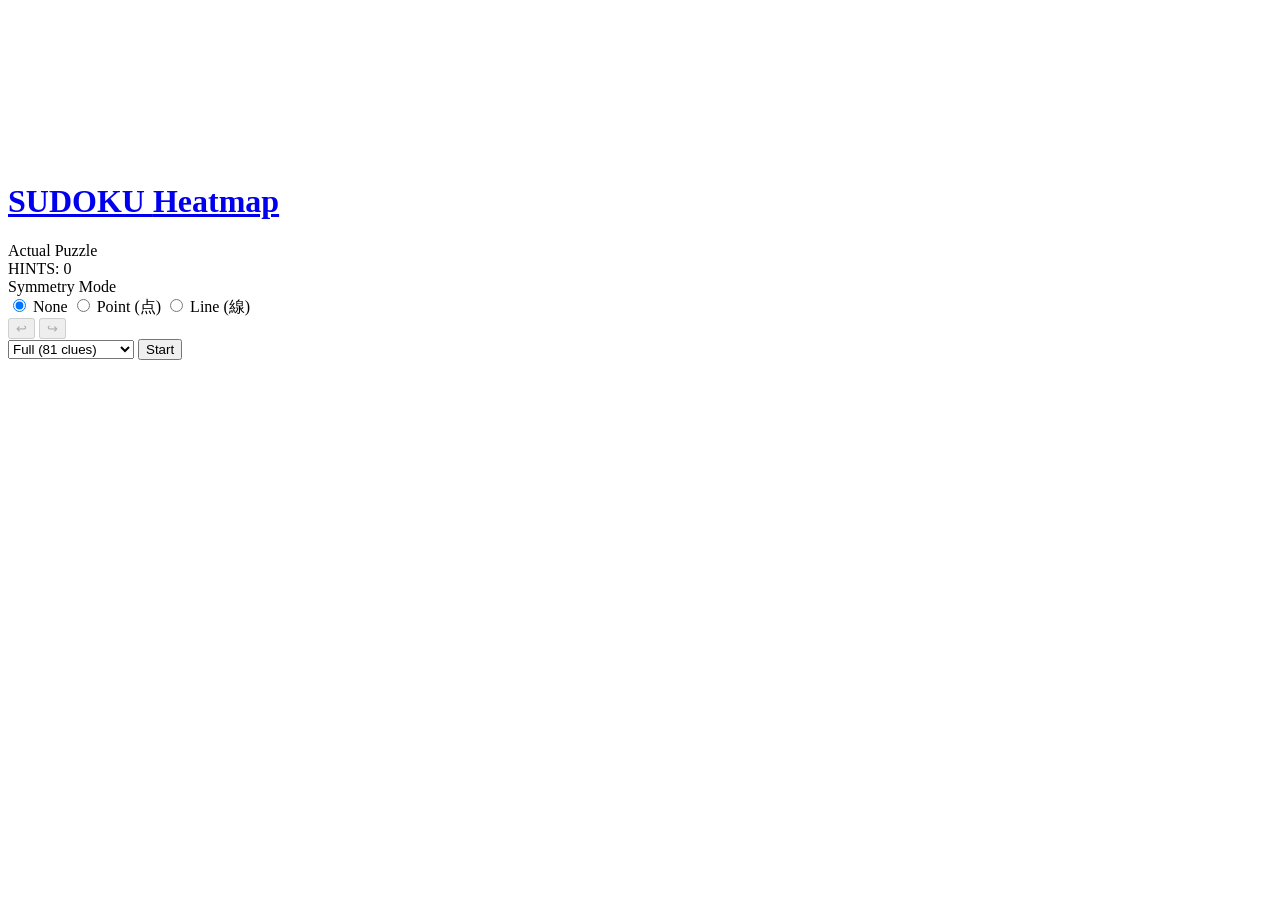
==== heatmap.html @ a6bd581b "Add files via upload" ====
<!DOCTYPE html>
<html lang="ja" data-theme="dark">

<head>
    <meta charset="UTF-8">
    <meta name="viewport" content="width=device-width, initial-scale=1.0">
    <title>Antigravity Sudoku - Heatmap Dashboard</title>
    <link rel="stylesheet" href="css/base.css">
    <link rel="stylesheet" href="css/board.css">
    <link rel="stylesheet" href="css/ui.css">
    <link rel="stylesheet" href="css/heatmap.css">
</head>

<body>
    <div class="heatmap-app-layout">
        <div class="left-panel">
            <div id="dashboard-board" class="board dashboard-grid"></div>
            <svg id="connection-layer" class="connection-layer"></svg>
        </div>

        <div class="right-panel">
            <div class="sidebar-top">
                <div class="header-section">
                    <h1><a href="play.html" class="title-link">SUDOKU <span class="subtitle">Heatmap</span></a></h1>
                </div>
                <div class="mini-board-wrapper">
                    <div class="preview-label">Actual Puzzle</div>
                    <div id="mini-board" class="suzoku-mini-board"></div>
                    <div class="mini-board-footer">
                        <div class="board-stats">
                            <span class="hints-count">HINTS: <span id="hints-val">0</span></span>
                            <div id="global-techniques" class="global-tech-list"></div>
                        </div>
                    </div>
                </div>

                <div class="symmetry-control">
                    <div class="control-label">Symmetry Mode</div>
                    <div class="radio-group">
                        <label><input type="radio" name="symmetry" value="none" checked> None</label>
                        <label><input type="radio" name="symmetry" value="point"> Point (点)</label>
                        <label><input type="radio" name="symmetry" value="line"> Line (線)</label>
                    </div>
                </div>

            </div>


            <div class="sidebar-bottom">
                <div class="control-panel">
                    <div id="status-message" class="status-msg"></div>
                    <div class="button-group">
                        <div class="undo-redo-buttons">
                            <button id="btn-undo" class="undo-redo-btn" title="Undo" disabled>↩</button>
                            <button id="btn-redo" class="undo-redo-btn" title="Redo" disabled>↪</button>
                        </div>
                        <select id="start-mode" class="heatmap-select">
                            <option value="full">Full (81 clues)</option>
                            <option value="checkered">Checkered (市松)</option>
                        </select>
                        <button id="btn-start" class="action-btn btn-rocket-color">Start</button>

                    </div>
                </div>
            </div>
        </div>
    </div>



    <!-- Scripts -->
    <script src="js/solver.js"></script>
    <script src="js/solver-techniques.js"></script>
    <script src="js/heatmap.js"></script>
</body>

</html>
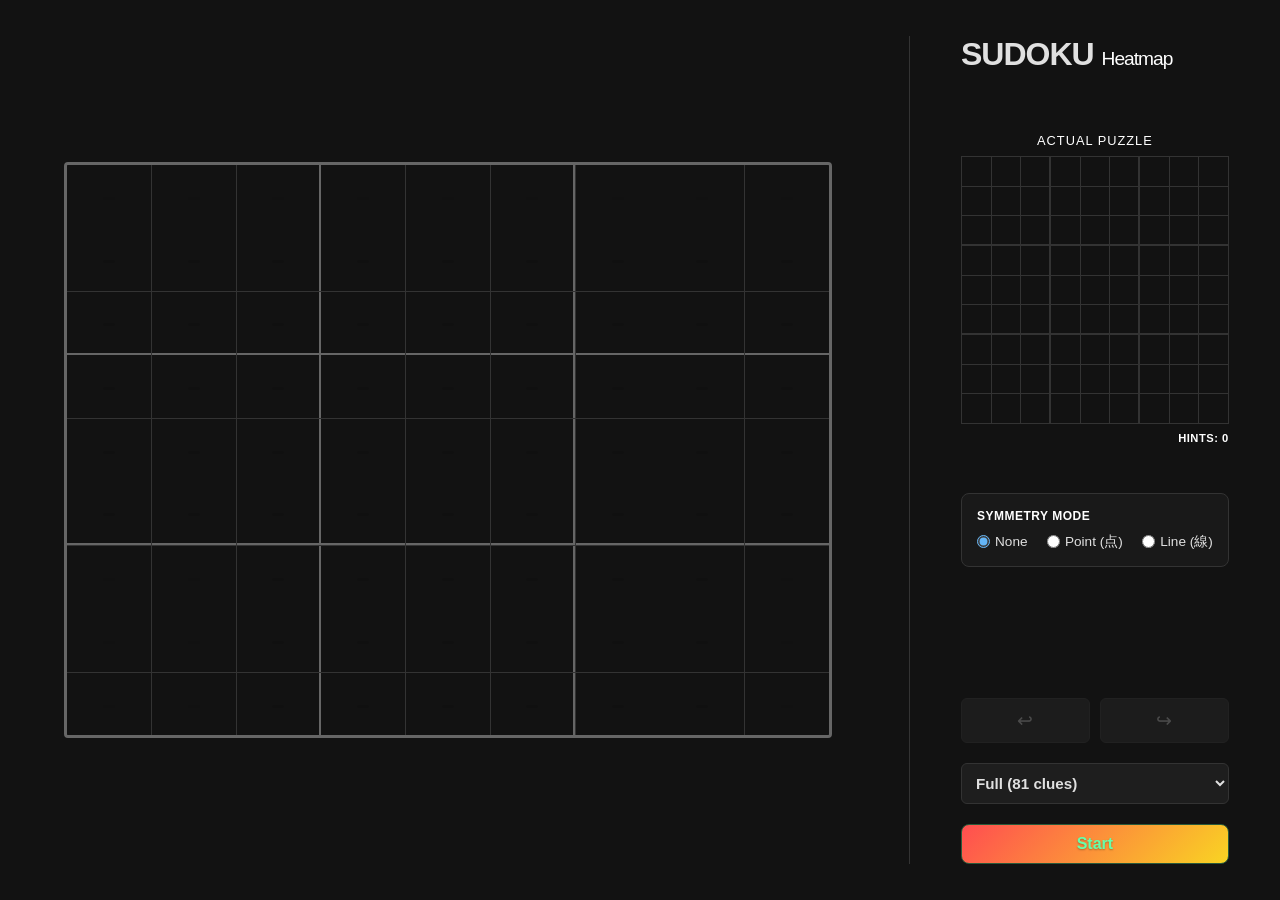
==== commit d333a376: "CSS構造の見直し。" ====
--- a/heatmap.html
+++ b/heatmap.html
@@ -5,6 +5,7 @@
     <meta charset="UTF-8">
     <meta name="viewport" content="width=device-width, initial-scale=1.0">
     <title>Antigravity Sudoku - Heatmap Dashboard</title>
+    <link rel="stylesheet" href="css/tokens.css">
     <link rel="stylesheet" href="css/base.css">
     <link rel="stylesheet" href="css/board.css">
     <link rel="stylesheet" href="css/ui.css">
--- a/css/base.css
+++ b/css/base.css
@@ -0,0 +1,194 @@
+/* ===== Design System (dark theme = default) ===== */
+:root {
+    --bg-color: #121212;
+    --panel-bg: #1e1e1e;
+    --cell-bg: #252525;
+    --cell-selected: #2a3a5c;
+    --cell-highlight: #1e2a3a;
+    --cell-same-num: #1e3552;
+    --cell-error: rgba(255, 60, 60, 0.3);
+    --text-color: #e0e0e0;
+    --text-given: #8a9ab8;
+    --text-user: #64b5f6;
+    --text-error: #ff6b6b;
+    --text-muted: #ffffff;
+    --accent-color: #64b5f6;
+    --border-color: #333;
+    --border-box: #666;
+    --font-family: 'Inter', -apple-system, BlinkMacSystemFont, "Segoe UI", Roboto, sans-serif;
+
+    /* Button & UI component tokens */
+    --btn-bg: #333;
+    --btn-color: #ccc;
+    --btn-border: #444;
+    --btn-hover-bg: #444;
+    --btn-hover-color: #fff;
+    --info-panel-bg: #252525;
+    --reset-color: #888;
+    --reset-border: #555;
+    --rocket-bg: #1a3320;
+    --rocket-color: #66ffaa;
+    --rocket-border: #2a5a3a;
+    --rocket-hover-bg: #2a5a3a;
+    --toggle-bg: #444;
+    --toggle-knob: #ccc;
+    --toggle-checked-bg: #1e3d5e;
+    --mode-label-color: #666;
+    --message-color: #66ffaa;
+    --guide-color: #555;
+    --shadow-color: rgba(0, 0, 0, 0.5);
+    --settings-select-bg: #1e1e1e;
+    --settings-select-color: #aaa;
+    --settings-select-border: #333;
+}
+
+/* ===== Light Theme ===== */
+[data-theme="light"] {
+    --bg-color: #f0f2f5;
+    --panel-bg: #ffffff;
+    --cell-bg: #fafafa;
+    --cell-selected: #d0e4f7;
+    --cell-highlight: #e8f0f8;
+    --cell-same-num: #c8ddf0;
+    --cell-error: rgba(211, 47, 47, 0.15);
+    --text-color: #1a1a1a;
+    --text-given: #3a4a6a;
+    --text-user: #1565c0;
+    --text-error: #d32f2f;
+    --accent-color: #1976d2;
+    --border-color: #d0d0d0;
+    --border-box: #999;
+
+    --btn-bg: #e8e8e8;
+    --btn-color: #333;
+    --btn-border: #ccc;
+    --btn-hover-bg: #d0d0d0;
+    --btn-hover-color: #111;
+    --info-panel-bg: #f5f5f5;
+    --reset-color: #666;
+    --reset-border: #bbb;
+    --rocket-bg: #f1f8e9;
+    --rocket-color: #1b5e20;
+    --rocket-border: #c5e1a5;
+    --rocket-hover-bg: #dcedc8;
+    --toggle-bg: #ccc;
+    --toggle-knob: #fff;
+    --toggle-checked-bg: #90caf9;
+    --mode-label-color: #999;
+    --message-color: #2e7d32;
+    --guide-color: #999;
+    --shadow-color: rgba(0, 0, 0, 0.1);
+    --settings-select-bg: #fff;
+    --settings-select-color: #555;
+    --settings-select-border: #ccc;
+}
+
+body {
+    background-color: var(--bg-color);
+    color: var(--text-color);
+    font-family: var(--font-family);
+    margin: 0;
+    display: flex;
+    flex-direction: column;
+    align-items: center;
+    justify-content: center;
+    min-height: 100vh;
+    overflow: auto;
+}
+
+/* Lock background scroll when any dialog is open */
+body:has(dialog[open]) {
+    overflow: hidden;
+}
+
+/* Reset and global rules */
+* {
+    box-sizing: border-box;
+    margin: 0;
+    padding: 0;
+}
+
+/* Remove default browser focus outlines for a cleaner look */
+*:focus {
+    outline: none;
+}
+
+/* ===== Base Layout (720px and above / desktop) ===== */
+.container {
+    display: flex;
+    flex-direction: row;
+    gap: 30px;
+    background-color: var(--panel-bg);
+    padding: 30px;
+    border-radius: 20px;
+    box-shadow: 0 10px 30px var(--shadow-color);
+    border: 1px solid var(--border-color);
+}
+
+.title-bar {
+    display: flex;
+    align-items: center;
+    justify-content: space-between;
+    margin-bottom: 16px;
+    gap: 16px;
+}
+
+h1 {
+    font-size: 1.5rem;
+    margin: 0;
+    letter-spacing: 4px;
+    color: var(--accent-color);
+    white-space: nowrap;
+}
+
+.title-link {
+    color: inherit;
+    text-decoration: none;
+}
+
+/* Hide spin buttons (up/down buttons) in number inputs */
+/* Chrome, Safari, Edge, Opera */
+input::-webkit-outer-spin-button,
+input::-webkit-inner-spin-button {
+    -webkit-appearance: none;
+    appearance: none;
+    margin: 0;
+}
+
+/* Firefox */
+input[type=number] {
+    -moz-appearance: textfield;
+    appearance: textfield;
+}
+
+/* ===== Mobile Media Query ===== */
+@media screen and (max-width: 720px) {
+    :root {
+        --board-width: calc(100vw - 32px);
+    }
+
+    body {
+        align-items: center;
+        padding: 16px 0;
+    }
+
+    .container {
+        flex-direction: column;
+        width: 100%;
+        padding: 0 16px;
+        gap: 16px;
+        box-shadow: none;
+        border: none;
+        background-color: transparent;
+        height: auto;
+    }
+
+    .game-area,
+    .sidebar {
+        width: 100%;
+    }
+
+    .title-bar h1 {
+        font-size: 1.875rem;
+    }
+}
--- a/css/board.css
+++ b/css/board.css
@@ -0,0 +1,193 @@
+/* Board (fixed size) */
+.board {
+    display: grid;
+    grid-template-columns: repeat(9, 48px);
+    grid-template-rows: repeat(9, 48px);
+    gap: 1px;
+    background-color: var(--border-color);
+    border: 2px solid var(--border-box);
+    border-radius: 4px;
+    /* Removed box-shadow: inset - high repaint cost on legacy mobile GPU */
+    margin: 0;
+}
+
+.cell {
+    display: flex;
+    justify-content: center;
+    align-items: center;
+    background-color: var(--cell-bg);
+    font-size: 1.3rem;
+    font-weight: bold;
+    color: var(--text-user);
+    cursor: pointer;
+    position: relative;
+    user-select: none;
+    touch-action: manipulation;
+}
+
+.cell.given {
+    color: var(--text-given);
+}
+
+.cell.selected {
+    background-color: var(--cell-selected);
+    /* outline instead of box-shadow: inset — avoids GPU repaint on every tap */
+    outline: 2px solid var(--accent-color);
+    outline-offset: -2px;
+}
+
+.cell.highlighted {
+    background-color: var(--cell-highlight);
+}
+
+.cell.same-number {
+    background-color: var(--cell-same-num);
+}
+
+.cell.error {
+    background-color: var(--cell-error);
+    color: var(--text-error);
+}
+
+.board .cell:nth-child(3n):not(:nth-child(9n)) {
+    border-right: 2px solid var(--border-box);
+}
+
+.board .cell:nth-child(n+19):nth-child(-n+27),
+.board .cell:nth-child(n+46):nth-child(-n+54) {
+    border-bottom: 2px solid var(--border-box);
+}
+
+
+/* Cell number display via CSS ::after (no textContent DOM ops on cache hit) */
+.cell::after {
+    content: attr(data-val);
+    position: absolute;
+    inset: 0;
+    display: flex;
+    align-items: center;
+    justify-content: center;
+    font-size: 1.3rem;
+    font-weight: bold;
+    color: inherit;
+    pointer-events: none;
+    z-index: 1;
+    /* Overlay above memo-grid (z-index: 0) */
+}
+
+/* Memo display: always present in DOM, hidden behind value overlay when data-val is set */
+.cell .memo-grid {
+    display: grid;
+    grid-template-columns: repeat(3, 1fr);
+    grid-template-rows: repeat(3, 1fr);
+    width: 100%;
+    height: 100%;
+    position: absolute;
+    top: 0;
+    left: 0;
+    pointer-events: none;
+    z-index: 0;
+    /* Behind ::after number overlay */
+}
+
+.cell .memo-grid span {
+    display: flex;
+    justify-content: center;
+    align-items: center;
+    font-size: 0.8rem;
+    color: var(--mode-label-color);
+    font-weight: 500;
+}
+
+/* 
+   Advanced Highlight Engine: 
+   Uses data-highlight attribute effectively to highlight both determined numbers 
+   (same-number class) and candidate memos (CSS selectors) simultaneously.
+*/
+.cell[data-highlight="1"] .memo-grid span:nth-of-type(1),
+.cell[data-highlight="2"] .memo-grid span:nth-of-type(2),
+.cell[data-highlight="3"] .memo-grid span:nth-of-type(3),
+.cell[data-highlight="4"] .memo-grid span:nth-of-type(4),
+.cell[data-highlight="5"] .memo-grid span:nth-of-type(5),
+.cell[data-highlight="6"] .memo-grid span:nth-of-type(6),
+.cell[data-highlight="7"] .memo-grid span:nth-of-type(7),
+.cell[data-highlight="8"] .memo-grid span:nth-of-type(8),
+.cell[data-highlight="9"] .memo-grid span:nth-of-type(9) {
+    font-weight: bold;
+    color: var(--accent-color);
+}
+
+/* Shared 9x9 mini-grid (used by preview and manual correction) */
+.sudoku-mini-grid {
+    display: grid;
+    grid-template-columns: repeat(9, 32px);
+    grid-template-rows: repeat(9, 32px);
+    width: 292px;
+    height: 292px;
+    background-color: var(--panel-bg);
+    border: 2px solid var(--text-color);
+    overflow: hidden;
+}
+
+/* 3x3 block bold borders (works for both direct children and nested elements) */
+.sudoku-mini-grid> :nth-child(3n) {
+    border-right: 2px solid var(--text-color);
+}
+
+.sudoku-mini-grid> :nth-child(9n) {
+    border-right: 1px solid var(--border-color);
+}
+
+.sudoku-mini-grid> :nth-child(n+19):nth-child(-n+27),
+.sudoku-mini-grid> :nth-child(n+46):nth-child(-n+54) {
+    border-bottom: 2px solid var(--text-color);
+}
+
+
+.preview-cell {
+    display: flex;
+    justify-content: center;
+    align-items: center;
+    border: 1px solid var(--border-color);
+    font-family: 'Outfit', sans-serif;
+    font-weight: normal;
+    font-size: 1.2rem;
+    color: var(--text-color);
+    box-sizing: border-box;
+    width: 32px;
+    height: 32px;
+}
+
+.preview-cell.unrecognized {
+    color: var(--text-color);
+    font-size: 1.4rem;
+    background-color: rgba(128, 128, 128, 0.1);
+}
+
+/* ===== Mobile Media Query ===== */
+@media screen and (max-width: 720px) {
+
+    /* Board: full width without horizontal overflow */
+    .board {
+        box-sizing: border-box;
+        --cell-size: calc((var(--board-width, 100vw) - 12px) / 9);
+        /* 4px borders + 8px gaps */
+        width: 100%;
+        grid-template-columns: repeat(9, var(--cell-size));
+        grid-template-rows: repeat(9, var(--cell-size));
+    }
+
+    /* Cell font size: Dynamically calculated */
+    .cell {
+        font-size: calc(var(--cell-size) * 0.55);
+    }
+
+    /* Number overlay inherits cell font-size, but set explicitly for ::after */
+    .cell::after {
+        font-size: calc(var(--cell-size) * 0.55);
+    }
+
+    .cell .memo-grid span {
+        font-size: calc(var(--cell-size) * 0.25);
+    }
+}
--- a/css/ui.css
+++ b/css/ui.css
@@ -0,0 +1,397 @@
+/* UI Components */
+.difficulty-buttons {
+    display: flex;
+    gap: 6px;
+}
+
+
+/* Shared button base */
+.diff-btn,
+.undo-redo-btn,
+.key-btn,
+.action-btn,
+.reset-btn,
+.rocket-btn,
+.modal-close-btn,
+.system-dialog-buttons button {
+    cursor: pointer;
+    font-family: var(--font-family);
+    touch-action: manipulation;
+    border: none;
+}
+
+.diff-btn,
+.undo-redo-btn,
+.key-btn,
+.action-btn {
+    background-color: var(--btn-bg);
+    color: var(--btn-color);
+    border: 1px solid var(--btn-border);
+}
+
+.diff-btn {
+    padding: 6px 14px;
+    border-radius: 6px;
+    font-size: 0.75rem;
+    white-space: nowrap;
+}
+
+.diff-btn.active {
+    background-color: var(--accent-color);
+    color: #fff;
+    border-color: var(--accent-color);
+    font-weight: bold;
+}
+
+/* Primary buttons (blue theme) */
+#modal-btn-submit,
+#btn-manual-play {
+    background-color: var(--accent-color);
+    color: #fff;
+    border: 1px solid var(--accent-color);
+    border-radius: 8px;
+    padding: 10px 24px;
+    font-size: 1rem;
+    font-weight: 500;
+    min-width: 100px;
+}
+
+/* Rocket themed buttons (green) */
+.action-btn.btn-rocket-color {
+    background-color: var(--rocket-bg);
+    color: var(--rocket-color);
+    border: 1px solid var(--rocket-border);
+}
+
+/* Secondary Actions (OCR etc) */
+.action-btn {
+    padding: 10px 18px;
+    /* Adjusted from 24px to prevent title-bar overflow */
+    border-radius: 8px;
+    font-size: 1rem;
+    font-weight: normal;
+}
+
+.ocr-controls {
+    display: flex;
+    justify-content: center;
+    gap: 16px;
+}
+
+/* Sidebar (vertical stack) */
+.sidebar {
+    display: flex;
+    flex-direction: column;
+    width: 140px;
+    gap: 10px;
+}
+
+.info-panel {
+    background-color: var(--info-panel-bg);
+    padding: 15px;
+    border-radius: 8px;
+    text-align: center;
+}
+
+.reset-btn {
+    width: 100%;
+    padding: 8px 0;
+    background-color: transparent;
+    color: var(--reset-color);
+    border: 1px solid var(--reset-border);
+    border-radius: 8px;
+    font-size: 0.75rem;
+}
+
+.reset-btn.active {
+    background-color: rgba(255, 60, 60, 0.15);
+    color: var(--text-error);
+    border-color: var(--text-error);
+}
+
+.rocket-btn {
+    width: 100%;
+    padding: 10px 0;
+    margin-top: 8px;
+    background-color: var(--rocket-bg);
+    color: var(--rocket-color);
+    border: 1px solid var(--rocket-border);
+    border-radius: 8px;
+    font-size: 1.3rem;
+}
+
+.rocket-btn.active {
+    background-color: var(--rocket-hover-bg);
+    filter: brightness(1.2);
+}
+
+[data-theme="light"] .rocket-btn.active {
+    background-color: #4caf50;
+    color: #fff;
+    border-color: #388e3c;
+    filter: none;
+}
+
+.undo-redo-buttons {
+    display: flex;
+    gap: 8px;
+    margin-top: 8px;
+}
+
+.undo-redo-btn {
+    flex: 1;
+    padding: 8px;
+    border-radius: 6px;
+    font-size: 1.1rem;
+}
+
+.undo-redo-btn:disabled {
+    opacity: 0.3;
+    cursor: not-allowed;
+}
+
+/* Memo mode toggle */
+.mode-toggle-wrapper {
+    display: flex;
+    align-items: center;
+    justify-content: center;
+    gap: 10px;
+}
+
+.mode-label {
+    font-size: 0.85rem;
+    font-weight: bold;
+    color: var(--mode-label-color);
+    transition: color 0.1s ease;
+    cursor: pointer;
+    user-select: none;
+    touch-action: manipulation;
+}
+
+.mode-label.active {
+    color: var(--accent-color);
+}
+
+.toggle-switch {
+    position: relative;
+    display: inline-block;
+    width: 44px;
+    height: 24px;
+}
+
+.toggle-switch input {
+    opacity: 0;
+    width: 0;
+    height: 0;
+}
+
+.toggle-slider {
+    position: absolute;
+    cursor: pointer;
+    top: 0;
+    left: 0;
+    right: 0;
+    bottom: 0;
+    background-color: var(--toggle-bg);
+    border-radius: 24px;
+    transition: background-color 0.1s ease;
+    touch-action: manipulation;
+}
+
+.toggle-slider::before {
+    content: '';
+    position: absolute;
+    height: 18px;
+    width: 18px;
+    left: 3px;
+    bottom: 3px;
+    background-color: var(--toggle-knob);
+    border-radius: 50%;
+    transition: transform 0.1s ease, background-color 0.1s ease;
+}
+
+.toggle-switch input:checked+.toggle-slider {
+    background-color: var(--toggle-checked-bg);
+}
+
+.toggle-switch input:checked+.toggle-slider::before {
+    transform: translateX(20px);
+    background-color: var(--accent-color);
+}
+
+/* Message display */
+.message {
+    text-align: center;
+    font-size: 1rem;
+    font-weight: bold;
+    color: var(--message-color);
+    min-height: 30px;
+    display: flex;
+    align-items: center;
+    justify-content: center;
+}
+
+.controls-guide {
+    font-size: 0.7rem;
+    color: var(--guide-color);
+    line-height: 1.6;
+    margin-top: auto;
+}
+
+.controls-guide p {
+    margin: 4px 0;
+    white-space: pre;
+}
+
+/* Keypad */
+.keypad {
+    display: flex;
+    flex-direction: column;
+    gap: 5px;
+}
+
+.keypad-row {
+    display: flex;
+    gap: 5px;
+}
+
+.keypad-row-single {
+    justify-content: center;
+}
+
+.keypad-row-single .key-btn {
+    flex: none;
+    width: 100%;
+}
+
+.key-btn {
+    flex: 1;
+    padding: 8px 0;
+    font-size: 1.25rem;
+    border-radius: 4px;
+    user-select: none;
+    -webkit-tap-highlight-color: transparent;
+}
+
+.key-btn.completed {
+    opacity: 0.3;
+}
+
+.key-btn.action-btn {
+    font-size: 0.85rem;
+    font-weight: bold;
+}
+
+.key-btn.bg-red {
+    background-color: rgba(255, 60, 60, 0.15);
+    color: var(--text-error);
+    border-color: rgba(255, 60, 60, 0.3);
+}
+
+/* ===== Settings Bar ===== */
+.settings-bar {
+    display: flex;
+    justify-content: center;
+    gap: 12px;
+    padding: 12px 0 8px;
+}
+
+.settings-bar select {
+    background-color: var(--settings-select-bg);
+    color: var(--settings-select-color);
+    border: 1px solid var(--settings-select-border);
+    border-radius: 6px;
+    padding: 6px 10px;
+    font-size: 0.75rem;
+    font-family: var(--font-family);
+    cursor: pointer;
+    outline: none;
+    -webkit-appearance: none;
+    appearance: none;
+    background-image: url("data:image/svg+xml;charset=UTF-8,%3csvg xmlns='http://www.w3.org/2000/svg' viewBox='0 0 24 24' fill='none' stroke='%23888' stroke-width='2' stroke-linecap='round' stroke-linejoin='round'%3e%3cpolyline points='6 9 12 15 18 9'%3e%3c/polyline%3e%3c/svg%3e");
+    background-repeat: no-repeat;
+    background-position: right 6px center;
+    background-size: 14px;
+    padding-right: 24px;
+}
+
+/* ===== Mobile Media Query ===== */
+@media screen and (max-width: 720px) {
+
+    /* Difficulty buttons: Set to 1.25x (Desktop size 0.75rem * 1.25 = 0.9375rem) */
+    .diff-btn {
+        font-size: 0.9375rem;
+        padding: 6px 14px;
+    }
+
+    /* Set OCR button size similarly */
+    #btn-ocr-open {
+        font-size: 0.9375rem;
+        padding: 10px;
+    }
+
+    /* Sidebar: grid */
+    .sidebar {
+        display: grid;
+        grid-template-columns: 1fr 1.25fr;
+        /* Wider second column for keypad */
+        grid-template-rows: auto auto auto;
+        width: 100%;
+        min-width: 0;
+        gap: 8px;
+    }
+
+    .sidebar>#panel-memo {
+        grid-column: 1;
+        grid-row: 1;
+        padding: 10px;
+    }
+
+    .sidebar>#panel-controls {
+        grid-column: 1;
+        grid-row: 2;
+        padding: 10px;
+    }
+
+    .keypad {
+        grid-column: 2;
+        grid-row: 1 / 3;
+        display: flex;
+        flex-direction: column;
+        gap: 4px;
+        justify-content: center;
+    }
+
+    .keypad-row .key-btn {
+        height: 54px;
+        font-size: 1.5625rem;
+    }
+
+    .message {
+        grid-column: 1 / 3;
+        grid-row: 3;
+        font-size: 1.25rem;
+        min-height: 30px;
+    }
+
+    .mode-label {
+        font-size: 1.0625rem;
+    }
+
+    .reset-btn {
+        font-size: 0.9375rem;
+        padding: 10px 0;
+    }
+
+    .undo-redo-btn {
+        font-size: 1.375rem;
+    }
+
+    .rocket-btn {
+        font-size: 1.625rem;
+    }
+
+    .controls-guide {
+        display: none;
+    }
+}
--- a/css/heatmap.css
+++ b/css/heatmap.css
@@ -0,0 +1,412 @@
+/* Heatmap specific layout and styling */
+
+body {
+    margin: 0;
+    padding: 0;
+    overflow-x: hidden;
+}
+
+.heatmap-app-layout {
+    display: flex;
+    width: 100vw;
+    height: 100vh;
+    padding: 4vh 4vw;
+    gap: 5vw;
+    box-sizing: border-box;
+    background-color: var(--bg-color);
+}
+
+.left-panel {
+    flex: 1;
+    display: flex;
+    align-items: center;
+    justify-content: center;
+    position: relative;
+    min-width: 0;
+}
+
+.right-panel {
+    width: 25vw;
+    min-width: 280px;
+    display: flex;
+    flex-direction: column;
+    justify-content: space-between;
+    padding: 0;
+    border-left: 1px solid var(--border-color);
+    padding-left: 4vw;
+}
+
+.header-section {
+    margin-bottom: 40px;
+}
+
+.header-section h1 {
+    margin: 0;
+    font-size: 2rem;
+    letter-spacing: -1px;
+}
+
+
+/* Ensure Dashboard Grid stays centered in left panel */
+/* .main-dashboard is removed as centering is handled by .left-panel */
+
+.sidebar-top {
+    display: flex;
+    flex-direction: column;
+    gap: 20px;
+}
+
+.sidebar-bottom {
+    margin-top: auto;
+}
+
+.control-panel {
+    display: flex;
+    flex-direction: column;
+    align-items: stretch;
+    gap: 20px;
+}
+
+.button-group {
+    display: flex;
+    flex-direction: column;
+    gap: 20px;
+}
+
+.title-link {
+    text-decoration: none;
+    color: var(--text-color);
+}
+
+.subtitle {
+    font-size: 0.6em;
+    color: var(--text-muted);
+    font-weight: normal;
+}
+
+.mini-board-wrapper {
+    display: flex;
+    flex-direction: column;
+    align-items: center;
+    gap: 8px;
+    width: 100%;
+    /* Fill the sidebar width */
+    margin: 0 auto;
+}
+
+.mini-board-footer {
+    width: 100%;
+    display: flex;
+    justify-content: flex-end;
+}
+
+.hints-count {
+    font-size: 0.7rem;
+    font-weight: 700;
+    color: var(--text-muted);
+    letter-spacing: 0.5px;
+}
+
+
+.preview-label {
+    font-size: 0.8rem;
+    color: var(--text-muted);
+    text-transform: uppercase;
+    letter-spacing: 1px;
+}
+
+.suzoku-mini-board {
+    display: grid;
+    grid-template-columns: repeat(9, 1fr);
+    grid-template-rows: repeat(9, 1fr);
+    gap: 1px;
+    background-color: var(--border-color);
+    border: 1px solid var(--border-color);
+    width: 100%;
+    /* Fill the wrapper width */
+    aspect-ratio: 1 / 1;
+}
+
+.mini-cell {
+    background-color: var(--bg-color);
+    display: flex;
+    justify-content: center;
+    align-items: center;
+    font-size: 0.9rem;
+    /* Increased to occupy more cell space */
+    font-weight: bold;
+    color: var(--text-color);
+    line-height: 1;
+}
+
+.mini-cell.empty {
+    color: transparent;
+}
+
+.mini-memo-grid {
+    display: grid;
+    grid-template-columns: repeat(3, 1fr);
+    grid-template-rows: repeat(3, 1fr);
+    width: 100%;
+    height: 100%;
+    pointer-events: none;
+}
+
+.mini-memo-grid span {
+    display: flex;
+    justify-content: center;
+    align-items: center;
+    font-size: 0.35rem;
+    line-height: 1;
+    color: #ffffff;
+    /* Changed to white */
+    opacity: 0.6;
+    /* Slightly higher opacity for white text */
+}
+
+/* 3x3 Block borders for mini grid */
+.mini-cell:nth-child(3n) {
+    margin-right: 1px;
+}
+
+.mini-cell:nth-child(9n) {
+    margin-right: 0;
+}
+
+.suzoku-mini-board>.mini-cell:nth-child(n+19):nth-child(-n+27),
+.suzoku-mini-board>.mini-cell:nth-child(n+46):nth-child(-n+54) {
+    margin-bottom: 1px;
+}
+
+/* Dashboard Grid - ROBUST MAX EXPANSION */
+.dashboard-grid {
+    /* Set the board as a 4:3 rectangle with margins relative to viewport */
+    width: min(calc(100vw - 40vw), calc((100vh - 12vh) * 4 / 3)) !important;
+    height: auto !important;
+    aspect-ratio: 4 / 3;
+
+    /* Override grid templates with strict 1fr */
+    grid-template-columns: repeat(9, 1fr) !important;
+    grid-template-rows: repeat(9, 1fr) !important;
+
+    margin: 0;
+    border: 3px solid var(--border-box);
+    background-color: var(--border-color);
+    gap: 1px;
+    overflow: hidden;
+}
+
+
+.dashboard-grid .cell {
+    display: flex;
+    flex-direction: column;
+    justify-content: center;
+    align-items: center;
+    cursor: pointer;
+    transition: background-color 0.2s, transform 0.1s;
+    user-select: none;
+    border: none;
+    aspect-ratio: 4 / 3;
+    min-width: 0;
+    min-height: 0;
+    overflow: hidden;
+    container-type: size;
+    /* Enable container queries for inner text scaling */
+    padding: 2px;
+}
+
+.dashboard-grid .cell:active {
+    transform: scale(0.98);
+}
+
+.dashboard-grid .cell.empty {
+    background-color: var(--bg-color);
+}
+
+.dashboard-grid .cell.empty:hover {
+    background-color: rgba(255, 255, 255, 0.05);
+}
+
+.cell-node-rate {
+    /* Now used for Difficulty Level (e.g., MEDIUM) */
+    font-size: 28cqh;
+    font-weight: 800;
+    line-height: 1.1;
+    white-space: nowrap;
+    text-transform: uppercase;
+    letter-spacing: -0.5px;
+}
+
+.cell-difficulty {
+    /* Now used for INF +X status */
+    font-size: 18cqh;
+    font-weight: 600;
+    opacity: 0.8;
+    margin-top: 5%;
+    display: flex;
+    justify-content: center;
+    align-items: center;
+    white-space: nowrap;
+    background: rgba(0, 0, 0, 0.1);
+    padding: 2% 8%;
+    border-radius: 4px;
+}
+
+.cell-lock-count {
+    font-size: 16cqh;
+    /* Slightly larger */
+    background: rgba(0, 0, 0, 0.2);
+    padding: 0.1em 0.4em;
+    border-radius: 3px;
+    font-weight: 400;
+    color: var(--text-muted);
+}
+
+
+.global-tech-list {
+    font-size: 0.75rem;
+    color: var(--accent-color);
+    opacity: 0.9;
+    font-weight: 500;
+    line-height: 1.4;
+    white-space: normal;
+    text-align: right;
+    margin-top: 4px;
+}
+
+.board-stats {
+    display: flex;
+    flex-direction: column;
+    align-items: flex-end;
+    width: 100%;
+}
+
+.undo-redo-buttons {
+    display: flex;
+    gap: 10px;
+}
+
+.undo-redo-btn {
+    flex: 1;
+    font-size: 1.2rem;
+    padding: 10px;
+}
+
+.status-msg {
+    font-family: monospace;
+    font-size: 0.85rem;
+    color: var(--text-muted);
+    text-align: right;
+}
+
+.btn-rocket-color {
+    background: linear-gradient(135deg, #ff4e50, #f9d423);
+    color: #fff;
+    border: none;
+    font-weight: bold;
+    text-shadow: 0 1px 2px rgba(0, 0, 0, 0.3);
+}
+
+.btn-rocket-color:hover {
+    filter: brightness(1.1);
+}
+
+.status-msg {
+    margin-left: auto;
+    font-weight: bold;
+    color: var(--text-muted);
+}
+
+/* Heatmap Colors based on generic scale */
+/* We will inline-style the background via JS for precise gradient, 
+   but provide some absolute text colors for contrast */
+.heatmap-text-dark {
+    color: #111 !important;
+}
+
+.heatmap-text-light {
+    color: #fff !important;
+}
+
+.heatmap-select {
+    padding: 10px;
+    border-radius: 6px;
+    background-color: var(--panel-bg);
+    color: var(--text-color);
+    border: 1px solid var(--border-color);
+    font-size: 0.95rem;
+    font-weight: 600;
+    cursor: pointer;
+    outline: none;
+    transition: border-color 0.2s;
+}
+
+.heatmap-select:hover {
+    border-color: var(--accent-color);
+}
+
+.symmetry-control {
+    margin: 25px 0;
+    padding: 15px;
+    background: rgba(255, 255, 255, 0.03);
+    border-radius: 8px;
+    border: 1px solid var(--border-color);
+}
+
+.control-label {
+    font-size: 0.75rem;
+    font-weight: 700;
+    color: var(--text-muted);
+    text-transform: uppercase;
+    margin-bottom: 10px;
+    letter-spacing: 0.5px;
+}
+
+.radio-group {
+    display: flex;
+    justify-content: space-between;
+    gap: 10px;
+}
+
+.radio-group label {
+    font-size: 0.85rem;
+    cursor: pointer;
+    display: flex;
+    align-items: center;
+    gap: 5px;
+    white-space: nowrap;
+}
+
+.radio-group input[type="radio"] {
+    accent-color: var(--accent-color);
+}
+
+/* Connection Overlay Styling */
+.connection-layer {
+    position: absolute;
+    top: 0;
+    left: 0;
+    width: 100%;
+    height: 100%;
+    pointer-events: none;
+    /* Do not block cell clicks */
+    z-index: 10;
+}
+
+.connection-line {
+    stroke: #3b82f6;
+    /* Blue color */
+    stroke-width: 2;
+    stroke-linecap: round;
+    stroke-opacity: 0.6;
+    filter: drop-shadow(0 0 2px rgba(59, 130, 246, 0.4));
+}
+
+.persistent-line {
+    stroke: #ef4444;
+    /* Red color */
+    stroke-width: 3;
+    stroke-linecap: round;
+    stroke-opacity: 0.8;
+    filter: drop-shadow(0 0 3px rgba(239, 68, 68, 0.5));
+}
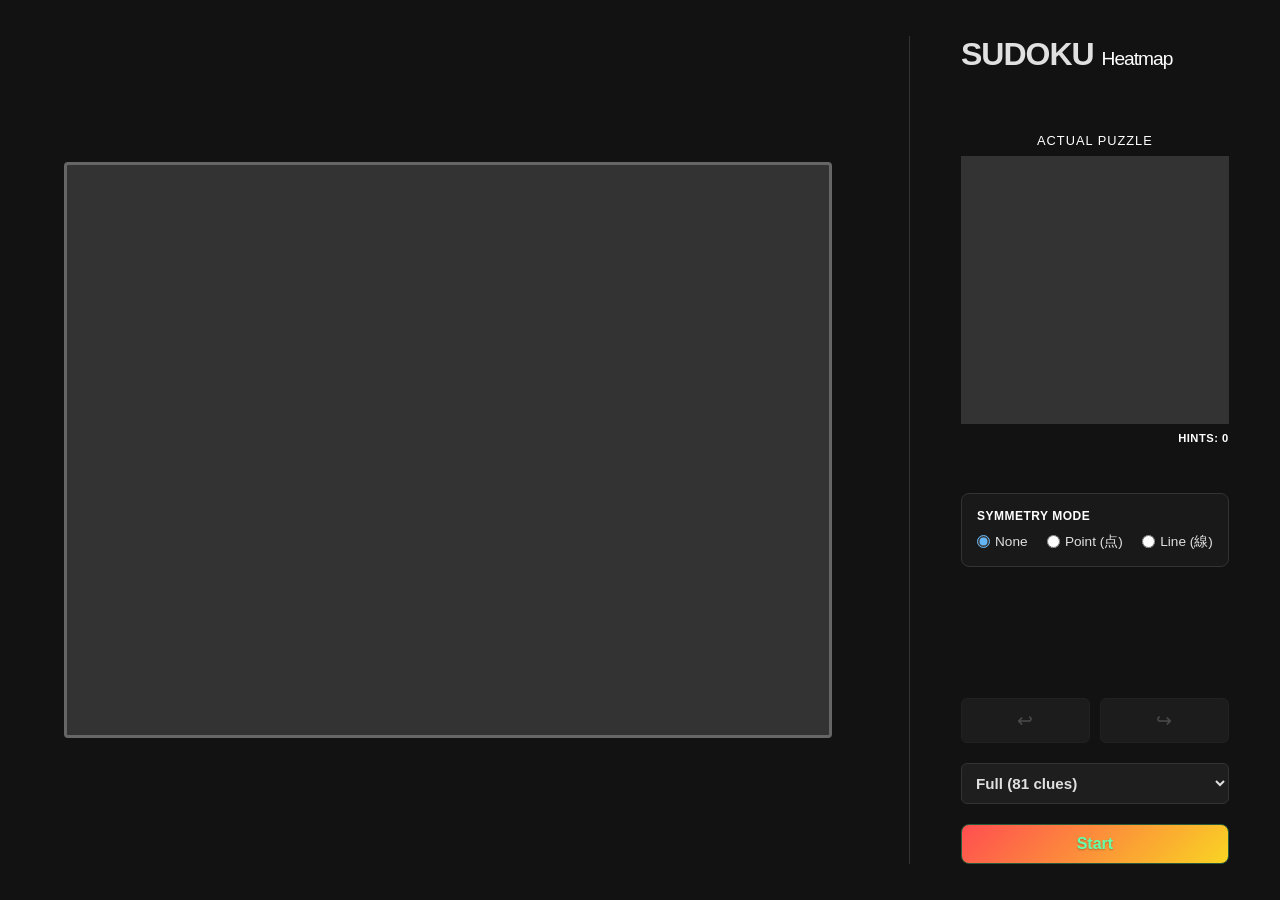
==== commit 0ddd7735: "Add files via upload" ====
--- a/heatmap.html
+++ b/heatmap.html
@@ -70,9 +70,7 @@
 
 
     <!-- Scripts -->
-    <script src="js/solver.js"></script>
-    <script src="js/solver-techniques.js"></script>
-    <script src="js/heatmap.js"></script>
+    <script type="module" src="js/heatmap.js"></script>
 </body>
 
 </html>
--- a/css/tokens.css
+++ b/css/tokens.css
@@ -0,0 +1,166 @@
+/* ===== Layer Order Declaration ===== */
+/* Establishes cascade priority: base < components < states */
+/* Any style outside a named @layer has highest priority (tokens, :root). */
+@layer base, components, states;
+
+/* ===== 1. Primitive Palette ===== */
+/* Raw values only. No semantic meaning attached here. */
+:root {
+    /* Blues */
+    --palette-blue-300: #64b5f6;
+    --palette-blue-600: #1565c0;
+    --palette-blue-700: #1976d2;
+
+    /* Greens */
+    --palette-green-300: #66ffaa;
+    --palette-green-800: #1b5e20;
+    --palette-green-900: #1a3320;
+
+    /* Reds */
+    --palette-red-400: #ff6b6b;
+    --palette-red-700: #d32f2f;
+
+    /* Neutrals */
+    --palette-gray-100: #e0e0e0;
+    --palette-gray-900: #121212;
+
+    /* Border radii */
+    --radius-sm: 4px;
+    --radius-md: 8px;
+    --radius-lg: 14px;
+    --radius-xl: 20px;
+}
+
+/* ===== 2. Semantic Tokens (Dark theme = default) ===== */
+:root {
+    /* [Background] */
+    --bg-color:      #121212;
+    --panel-bg:      #1e1e1e;
+    --cell-bg:       #252525;
+    --info-panel-bg: #252525;
+
+    /* [Cell States] */
+    --cell-selected:  #2a3a5c;
+    --cell-highlight: #1e2a3a;
+    --cell-same-num:  #1e3552;
+    --cell-error:     rgba(255, 60, 60, 0.3);
+
+    /* [Text] */
+    --text-color: #e0e0e0;
+    --text-given: #8a9ab8;
+    --text-user:  #64b5f6;
+    --text-error: #ff6b6b;
+    --text-muted: #ffffff;
+
+    /* [Accent] */
+    --accent-color: #64b5f6;
+
+    /* [Border] */
+    --border-color: #333;
+    --border-box:   #666;
+
+    /* [Font] */
+    --font-family: 'Inter', -apple-system, BlinkMacSystemFont, "Segoe UI", Roboto, sans-serif;
+
+    /* [Button: Base] */
+    --btn-bg:       #333;
+    --btn-fg:       #ccc;      /* renamed from --btn-color */
+    --btn-border:   #444;
+    --btn-hover-bg: #444;
+    --btn-hover-fg: #fff;      /* renamed from --btn-hover-color */
+
+    /* [Button: Reset] */
+    --reset-fg:     #888;      /* renamed from --reset-color */
+    --reset-border: #555;
+
+    /* [Button: Rocket] */
+    --rocket-bg:       #1a3320;
+    --rocket-fg:       #66ffaa; /* renamed from --rocket-color */
+    --rocket-border:   #2a5a3a;
+    --rocket-hover-bg: #2a5a3a;
+
+    /* [Toggle] */
+    --toggle-bg:         #444;
+    --toggle-knob:       #ccc;
+    --toggle-checked-bg: #1e3d5e;
+
+    /* [Labels & Messages] */
+    --mode-label-color: #666;
+    --message-color:    #66ffaa;
+    --guide-color:      #555;
+
+    /* [State: Error subtle] */
+    --error-bg-subtle:     rgba(255, 60, 60, 0.15);
+    --error-border-subtle: rgba(255, 60, 60, 0.3);
+
+    /* [Shadow] */
+    --shadow-color: rgba(0, 0, 0, 0.5);
+
+    /* [Settings Select] */
+    --select-bg:     #1e1e1e;  /* renamed from --settings-select-bg */
+    --select-fg:     #aaa;     /* renamed from --settings-select-color */
+    --select-border: #333;     /* renamed from --settings-select-border */
+}
+
+/* ===== 3. Light Theme Overrides ===== */
+[data-theme="light"] {
+    /* [Background] */
+    --bg-color:      #f0f2f5;
+    --panel-bg:      #ffffff;
+    --cell-bg:       #fafafa;
+    --info-panel-bg: #f5f5f5;
+
+    /* [Cell States] */
+    --cell-selected:  #d0e4f7;
+    --cell-highlight: #e8f0f8;
+    --cell-same-num:  #c8ddf0;
+    --cell-error:     rgba(211, 47, 47, 0.15);
+
+    /* [Text] */
+    --text-color: #1a1a1a;
+    --text-given: #3a4a6a;
+    --text-user:  #1565c0;
+    --text-error: #d32f2f;
+
+    /* [Accent] */
+    --accent-color: #1976d2;
+
+    /* [Border] */
+    --border-color: #d0d0d0;
+    --border-box:   #999;
+
+    /* [Button: Base] */
+    --btn-bg:       #e8e8e8;
+    --btn-fg:       #333;
+    --btn-border:   #ccc;
+    --btn-hover-bg: #d0d0d0;
+    --btn-hover-fg: #111;
+
+    /* [Button: Reset] */
+    --reset-fg:     #666;
+    --reset-border: #bbb;
+
+    /* [Button: Rocket] */
+    --rocket-bg:       #f1f8e9;
+    --rocket-fg:       #1b5e20;
+    --rocket-border:   #c5e1a5;
+    --rocket-hover-bg: #dcedc8;
+
+    /* [Toggle] */
+    --toggle-bg:         #ccc;
+    --toggle-knob:       #fff;
+    --toggle-checked-bg: #90caf9;
+
+    /* [Labels & Messages] */
+    --mode-label-color: #999;
+    --message-color:    #2e7d32;
+    --guide-color:      #999;
+
+    /* [Shadow] */
+    --shadow-color: rgba(0, 0, 0, 0.1);
+
+    /* [Settings Select] */
+    --select-bg:     #fff;
+    --select-fg:     #555;
+    --select-border: #ccc;
+}
--- a/css/base.css
+++ b/css/base.css
@@ -1,194 +1,112 @@
-/* ===== Design System (dark theme = default) ===== */
-:root {
-    --bg-color: #121212;
-    --panel-bg: #1e1e1e;
-    --cell-bg: #252525;
-    --cell-selected: #2a3a5c;
-    --cell-highlight: #1e2a3a;
-    --cell-same-num: #1e3552;
-    --cell-error: rgba(255, 60, 60, 0.3);
-    --text-color: #e0e0e0;
-    --text-given: #8a9ab8;
-    --text-user: #64b5f6;
-    --text-error: #ff6b6b;
-    --text-muted: #ffffff;
-    --accent-color: #64b5f6;
-    --border-color: #333;
-    --border-box: #666;
-    --font-family: 'Inter', -apple-system, BlinkMacSystemFont, "Segoe UI", Roboto, sans-serif;
+/* ===== Reset & Base Layout ===== */
+/* Design tokens are defined in tokens.css (loaded before this file). */
 
-    /* Button & UI component tokens */
-    --btn-bg: #333;
-    --btn-color: #ccc;
-    --btn-border: #444;
-    --btn-hover-bg: #444;
-    --btn-hover-color: #fff;
-    --info-panel-bg: #252525;
-    --reset-color: #888;
-    --reset-border: #555;
-    --rocket-bg: #1a3320;
-    --rocket-color: #66ffaa;
-    --rocket-border: #2a5a3a;
-    --rocket-hover-bg: #2a5a3a;
-    --toggle-bg: #444;
-    --toggle-knob: #ccc;
-    --toggle-checked-bg: #1e3d5e;
-    --mode-label-color: #666;
-    --message-color: #66ffaa;
-    --guide-color: #555;
-    --shadow-color: rgba(0, 0, 0, 0.5);
-    --settings-select-bg: #1e1e1e;
-    --settings-select-color: #aaa;
-    --settings-select-border: #333;
-}
+@layer base {
 
-/* ===== Light Theme ===== */
-[data-theme="light"] {
-    --bg-color: #f0f2f5;
-    --panel-bg: #ffffff;
-    --cell-bg: #fafafa;
-    --cell-selected: #d0e4f7;
-    --cell-highlight: #e8f0f8;
-    --cell-same-num: #c8ddf0;
-    --cell-error: rgba(211, 47, 47, 0.15);
-    --text-color: #1a1a1a;
-    --text-given: #3a4a6a;
-    --text-user: #1565c0;
-    --text-error: #d32f2f;
-    --accent-color: #1976d2;
-    --border-color: #d0d0d0;
-    --border-box: #999;
+    * {
+        box-sizing: border-box;
+        margin: 0;
+        padding: 0;
+    }
 
-    --btn-bg: #e8e8e8;
-    --btn-color: #333;
-    --btn-border: #ccc;
-    --btn-hover-bg: #d0d0d0;
-    --btn-hover-color: #111;
-    --info-panel-bg: #f5f5f5;
-    --reset-color: #666;
-    --reset-border: #bbb;
-    --rocket-bg: #f1f8e9;
-    --rocket-color: #1b5e20;
-    --rocket-border: #c5e1a5;
-    --rocket-hover-bg: #dcedc8;
-    --toggle-bg: #ccc;
-    --toggle-knob: #fff;
-    --toggle-checked-bg: #90caf9;
-    --mode-label-color: #999;
-    --message-color: #2e7d32;
-    --guide-color: #999;
-    --shadow-color: rgba(0, 0, 0, 0.1);
-    --settings-select-bg: #fff;
-    --settings-select-color: #555;
-    --settings-select-border: #ccc;
-}
+    *:focus {
+        outline: none;
+    }
 
-body {
-    background-color: var(--bg-color);
-    color: var(--text-color);
-    font-family: var(--font-family);
-    margin: 0;
-    display: flex;
-    flex-direction: column;
-    align-items: center;
-    justify-content: center;
-    min-height: 100vh;
-    overflow: auto;
-}
+    /* Hide spin buttons in number inputs */
+    input::-webkit-outer-spin-button,
+    input::-webkit-inner-spin-button {
+        -webkit-appearance: none;
+        appearance: none;
+        margin: 0;
+    }
 
-/* Lock background scroll when any dialog is open */
-body:has(dialog[open]) {
-    overflow: hidden;
-}
-
-/* Reset and global rules */
-* {
-    box-sizing: border-box;
-    margin: 0;
-    padding: 0;
-}
-
-/* Remove default browser focus outlines for a cleaner look */
-*:focus {
-    outline: none;
-}
-
-/* ===== Base Layout (720px and above / desktop) ===== */
-.container {
-    display: flex;
-    flex-direction: row;
-    gap: 30px;
-    background-color: var(--panel-bg);
-    padding: 30px;
-    border-radius: 20px;
-    box-shadow: 0 10px 30px var(--shadow-color);
-    border: 1px solid var(--border-color);
-}
-
-.title-bar {
-    display: flex;
-    align-items: center;
-    justify-content: space-between;
-    margin-bottom: 16px;
-    gap: 16px;
-}
-
-h1 {
-    font-size: 1.5rem;
-    margin: 0;
-    letter-spacing: 4px;
-    color: var(--accent-color);
-    white-space: nowrap;
-}
-
-.title-link {
-    color: inherit;
-    text-decoration: none;
-}
-
-/* Hide spin buttons (up/down buttons) in number inputs */
-/* Chrome, Safari, Edge, Opera */
-input::-webkit-outer-spin-button,
-input::-webkit-inner-spin-button {
-    -webkit-appearance: none;
-    appearance: none;
-    margin: 0;
-}
-
-/* Firefox */
-input[type=number] {
-    -moz-appearance: textfield;
-    appearance: textfield;
-}
-
-/* ===== Mobile Media Query ===== */
-@media screen and (max-width: 720px) {
-    :root {
-        --board-width: calc(100vw - 32px);
+    input[type=number] {
+        -moz-appearance: textfield;
+        appearance: textfield;
     }
 
     body {
+        background-color: var(--bg-color);
+        color: var(--text-color);
+        font-family: var(--font-family);
+        margin: 0;
+        display: flex;
+        flex-direction: column;
         align-items: center;
-        padding: 16px 0;
+        justify-content: center;
+        min-height: 100vh;
+        overflow: auto;
     }
 
-    .container {
-        flex-direction: column;
-        width: 100%;
-        padding: 0 16px;
-        gap: 16px;
-        box-shadow: none;
-        border: none;
-        background-color: transparent;
-        height: auto;
+    /* Lock background scroll when any dialog is open */
+    body:has(dialog[open]) {
+        overflow: hidden;
     }
 
-    .game-area,
-    .sidebar {
-        width: 100%;
+    /* ===== Base Layout (720px and above / desktop) ===== */
+    .container {
+        display: flex;
+        flex-direction: row;
+        gap: 30px;
+        background-color: var(--panel-bg);
+        padding: 30px;
+        border-radius: var(--radius-xl);
+        box-shadow: 0 10px 30px var(--shadow-color);
+        border: 1px solid var(--border-color);
     }
 
-    .title-bar h1 {
-        font-size: 1.875rem;
+    .title-bar {
+        display: flex;
+        align-items: center;
+        justify-content: space-between;
+        margin-bottom: 16px;
+        gap: 16px;
     }
-}+
+    h1 {
+        font-size: 1.5rem;
+        margin: 0;
+        letter-spacing: 4px;
+        color: var(--accent-color);
+        white-space: nowrap;
+    }
+
+    .title-link {
+        color: inherit;
+        text-decoration: none;
+    }
+
+    /* ===== Mobile Media Query ===== */
+    @media screen and (max-width: 720px) {
+        :root {
+            --board-width: calc(100vw - 32px);
+        }
+
+        body {
+            align-items: center;
+            padding: 16px 0;
+        }
+
+        .container {
+            flex-direction: column;
+            width: 100%;
+            padding: 0 16px;
+            gap: 16px;
+            box-shadow: none;
+            border: none;
+            background-color: transparent;
+            height: auto;
+        }
+
+        .game-area,
+        .sidebar {
+            width: 100%;
+        }
+
+        .title-bar h1 {
+            font-size: 1.875rem;
+        }
+    }
+
+} /* end @layer base */
--- a/css/board.css
+++ b/css/board.css
@@ -1,193 +1,197 @@
-/* Board (fixed size) */
-.board {
-    display: grid;
-    grid-template-columns: repeat(9, 48px);
-    grid-template-rows: repeat(9, 48px);
-    gap: 1px;
-    background-color: var(--border-color);
-    border: 2px solid var(--border-box);
-    border-radius: 4px;
-    /* Removed box-shadow: inset - high repaint cost on legacy mobile GPU */
-    margin: 0;
-}
+@layer components {
 
-.cell {
-    display: flex;
-    justify-content: center;
-    align-items: center;
-    background-color: var(--cell-bg);
-    font-size: 1.3rem;
-    font-weight: bold;
-    color: var(--text-user);
-    cursor: pointer;
-    position: relative;
-    user-select: none;
-    touch-action: manipulation;
-}
+    /* Board (fixed size) */
+    .board {
+        display: grid;
+        grid-template-columns: repeat(9, 48px);
+        grid-template-rows: repeat(9, 48px);
+        gap: 1px;
+        background-color: var(--border-color);
+        border: 2px solid var(--border-box);
+        border-radius: var(--radius-sm);
+        /* Removed box-shadow: inset - high repaint cost on legacy mobile GPU */
+        margin: 0;
+    }
 
-.cell.given {
-    color: var(--text-given);
-}
+    .cell {
+        display: flex;
+        justify-content: center;
+        align-items: center;
+        background-color: var(--cell-bg);
+        font-size: 1.3rem;
+        font-weight: bold;
+        color: var(--text-user);
+        cursor: pointer;
+        position: relative;
+        user-select: none;
+        touch-action: manipulation;
+    }
 
-.cell.selected {
-    background-color: var(--cell-selected);
-    /* outline instead of box-shadow: inset — avoids GPU repaint on every tap */
-    outline: 2px solid var(--accent-color);
-    outline-offset: -2px;
-}
+    .cell.given {
+        color: var(--text-given);
+    }
 
-.cell.highlighted {
-    background-color: var(--cell-highlight);
-}
+    .cell.selected {
+        background-color: var(--cell-selected);
+        /* outline instead of box-shadow: inset — avoids GPU repaint on every tap */
+        outline: 2px solid var(--accent-color);
+        outline-offset: -2px;
+    }
 
-.cell.same-number {
-    background-color: var(--cell-same-num);
-}
+    .cell.highlighted {
+        background-color: var(--cell-highlight);
+    }
 
-.cell.error {
-    background-color: var(--cell-error);
-    color: var(--text-error);
-}
+    .cell.same-number {
+        background-color: var(--cell-same-num);
+    }
 
-.board .cell:nth-child(3n):not(:nth-child(9n)) {
-    border-right: 2px solid var(--border-box);
-}
+    .cell.error {
+        background-color: var(--cell-error);
+        color: var(--text-error);
+    }
 
-.board .cell:nth-child(n+19):nth-child(-n+27),
-.board .cell:nth-child(n+46):nth-child(-n+54) {
-    border-bottom: 2px solid var(--border-box);
-}
+    .board .cell:nth-child(3n):not(:nth-child(9n)) {
+        border-right: 2px solid var(--border-box);
+    }
+
+    .board .cell:nth-child(n+19):nth-child(-n+27),
+    .board .cell:nth-child(n+46):nth-child(-n+54) {
+        border-bottom: 2px solid var(--border-box);
+    }
 
 
-/* Cell number display via CSS ::after (no textContent DOM ops on cache hit) */
-.cell::after {
-    content: attr(data-val);
-    position: absolute;
-    inset: 0;
-    display: flex;
-    align-items: center;
-    justify-content: center;
-    font-size: 1.3rem;
-    font-weight: bold;
-    color: inherit;
-    pointer-events: none;
-    z-index: 1;
-    /* Overlay above memo-grid (z-index: 0) */
-}
-
-/* Memo display: always present in DOM, hidden behind value overlay when data-val is set */
-.cell .memo-grid {
-    display: grid;
-    grid-template-columns: repeat(3, 1fr);
-    grid-template-rows: repeat(3, 1fr);
-    width: 100%;
-    height: 100%;
-    position: absolute;
-    top: 0;
-    left: 0;
-    pointer-events: none;
-    z-index: 0;
-    /* Behind ::after number overlay */
-}
-
-.cell .memo-grid span {
-    display: flex;
-    justify-content: center;
-    align-items: center;
-    font-size: 0.8rem;
-    color: var(--mode-label-color);
-    font-weight: 500;
-}
-
-/* 
-   Advanced Highlight Engine: 
-   Uses data-highlight attribute effectively to highlight both determined numbers 
-   (same-number class) and candidate memos (CSS selectors) simultaneously.
-*/
-.cell[data-highlight="1"] .memo-grid span:nth-of-type(1),
-.cell[data-highlight="2"] .memo-grid span:nth-of-type(2),
-.cell[data-highlight="3"] .memo-grid span:nth-of-type(3),
-.cell[data-highlight="4"] .memo-grid span:nth-of-type(4),
-.cell[data-highlight="5"] .memo-grid span:nth-of-type(5),
-.cell[data-highlight="6"] .memo-grid span:nth-of-type(6),
-.cell[data-highlight="7"] .memo-grid span:nth-of-type(7),
-.cell[data-highlight="8"] .memo-grid span:nth-of-type(8),
-.cell[data-highlight="9"] .memo-grid span:nth-of-type(9) {
-    font-weight: bold;
-    color: var(--accent-color);
-}
-
-/* Shared 9x9 mini-grid (used by preview and manual correction) */
-.sudoku-mini-grid {
-    display: grid;
-    grid-template-columns: repeat(9, 32px);
-    grid-template-rows: repeat(9, 32px);
-    width: 292px;
-    height: 292px;
-    background-color: var(--panel-bg);
-    border: 2px solid var(--text-color);
-    overflow: hidden;
-}
-
-/* 3x3 block bold borders (works for both direct children and nested elements) */
-.sudoku-mini-grid> :nth-child(3n) {
-    border-right: 2px solid var(--text-color);
-}
-
-.sudoku-mini-grid> :nth-child(9n) {
-    border-right: 1px solid var(--border-color);
-}
-
-.sudoku-mini-grid> :nth-child(n+19):nth-child(-n+27),
-.sudoku-mini-grid> :nth-child(n+46):nth-child(-n+54) {
-    border-bottom: 2px solid var(--text-color);
-}
-
-
-.preview-cell {
-    display: flex;
-    justify-content: center;
-    align-items: center;
-    border: 1px solid var(--border-color);
-    font-family: 'Outfit', sans-serif;
-    font-weight: normal;
-    font-size: 1.2rem;
-    color: var(--text-color);
-    box-sizing: border-box;
-    width: 32px;
-    height: 32px;
-}
-
-.preview-cell.unrecognized {
-    color: var(--text-color);
-    font-size: 1.4rem;
-    background-color: rgba(128, 128, 128, 0.1);
-}
-
-/* ===== Mobile Media Query ===== */
-@media screen and (max-width: 720px) {
-
-    /* Board: full width without horizontal overflow */
-    .board {
-        box-sizing: border-box;
-        --cell-size: calc((var(--board-width, 100vw) - 12px) / 9);
-        /* 4px borders + 8px gaps */
-        width: 100%;
-        grid-template-columns: repeat(9, var(--cell-size));
-        grid-template-rows: repeat(9, var(--cell-size));
+    /* Cell number display via CSS ::after (no textContent DOM ops on cache hit) */
+    .cell::after {
+        content: attr(data-val);
+        position: absolute;
+        inset: 0;
+        display: flex;
+        align-items: center;
+        justify-content: center;
+        font-size: 1.3rem;
+        font-weight: bold;
+        color: inherit;
+        pointer-events: none;
+        z-index: 1;
+        /* Overlay above memo-grid (z-index: 0) */
     }
 
-    /* Cell font size: Dynamically calculated */
-    .cell {
-        font-size: calc(var(--cell-size) * 0.55);
-    }
-
-    /* Number overlay inherits cell font-size, but set explicitly for ::after */
-    .cell::after {
-        font-size: calc(var(--cell-size) * 0.55);
+    /* Memo display: always present in DOM, hidden behind value overlay when data-val is set */
+    .cell .memo-grid {
+        display: grid;
+        grid-template-columns: repeat(3, 1fr);
+        grid-template-rows: repeat(3, 1fr);
+        width: 100%;
+        height: 100%;
+        position: absolute;
+        top: 0;
+        left: 0;
+        pointer-events: none;
+        z-index: 0;
+        /* Behind ::after number overlay */
     }
 
     .cell .memo-grid span {
-        font-size: calc(var(--cell-size) * 0.25);
+        display: flex;
+        justify-content: center;
+        align-items: center;
+        font-size: 0.8rem;
+        color: var(--mode-label-color);
+        font-weight: 500;
     }
-}+
+    /*
+       Advanced Highlight Engine:
+       Uses data-highlight attribute to highlight both determined numbers
+       (same-number class) and candidate memos (CSS selectors) simultaneously.
+    */
+    .cell[data-highlight="1"] .memo-grid span:nth-of-type(1),
+    .cell[data-highlight="2"] .memo-grid span:nth-of-type(2),
+    .cell[data-highlight="3"] .memo-grid span:nth-of-type(3),
+    .cell[data-highlight="4"] .memo-grid span:nth-of-type(4),
+    .cell[data-highlight="5"] .memo-grid span:nth-of-type(5),
+    .cell[data-highlight="6"] .memo-grid span:nth-of-type(6),
+    .cell[data-highlight="7"] .memo-grid span:nth-of-type(7),
+    .cell[data-highlight="8"] .memo-grid span:nth-of-type(8),
+    .cell[data-highlight="9"] .memo-grid span:nth-of-type(9) {
+        font-weight: bold;
+        color: var(--accent-color);
+    }
+
+    /* Shared 9x9 mini-grid (used by preview and manual correction) */
+    .sudoku-mini-grid {
+        display: grid;
+        grid-template-columns: repeat(9, 32px);
+        grid-template-rows: repeat(9, 32px);
+        width: 292px;
+        height: 292px;
+        background-color: var(--panel-bg);
+        border: 2px solid var(--text-color);
+        overflow: hidden;
+    }
+
+    /* 3x3 block bold borders (works for both direct children and nested elements) */
+    .sudoku-mini-grid > :nth-child(3n) {
+        border-right: 2px solid var(--text-color);
+    }
+
+    .sudoku-mini-grid > :nth-child(9n) {
+        border-right: 1px solid var(--border-color);
+    }
+
+    .sudoku-mini-grid > :nth-child(n+19):nth-child(-n+27),
+    .sudoku-mini-grid > :nth-child(n+46):nth-child(-n+54) {
+        border-bottom: 2px solid var(--text-color);
+    }
+
+
+    .preview-cell {
+        display: flex;
+        justify-content: center;
+        align-items: center;
+        border: 1px solid var(--border-color);
+        font-family: 'Outfit', sans-serif;
+        font-weight: normal;
+        font-size: 1.2rem;
+        color: var(--text-color);
+        box-sizing: border-box;
+        width: 32px;
+        height: 32px;
+    }
+
+    .preview-cell.unrecognized {
+        color: var(--text-color);
+        font-size: 1.4rem;
+        background-color: rgba(128, 128, 128, 0.1);
+    }
+
+    /* ===== Mobile Media Query ===== */
+    @media screen and (max-width: 720px) {
+
+        /* Board: full width without horizontal overflow */
+        .board {
+            box-sizing: border-box;
+            --cell-size: calc((var(--board-width, 100vw) - 12px) / 9);
+            /* 4px borders + 8px gaps */
+            width: 100%;
+            grid-template-columns: repeat(9, var(--cell-size));
+            grid-template-rows: repeat(9, var(--cell-size));
+        }
+
+        /* Cell font size: Dynamically calculated */
+        .cell {
+            font-size: calc(var(--cell-size) * 0.55);
+        }
+
+        /* Number overlay inherits cell font-size, but set explicitly for ::after */
+        .cell::after {
+            font-size: calc(var(--cell-size) * 0.55);
+        }
+
+        .cell .memo-grid span {
+            font-size: calc(var(--cell-size) * 0.25);
+        }
+    }
+
+} /* end @layer components */
--- a/css/ui.css
+++ b/css/ui.css
@@ -1,397 +1,415 @@
-/* UI Components */
-.difficulty-buttons {
-    display: flex;
-    gap: 6px;
-}
-
-
-/* Shared button base */
-.diff-btn,
-.undo-redo-btn,
-.key-btn,
-.action-btn,
-.reset-btn,
-.rocket-btn,
-.modal-close-btn,
-.system-dialog-buttons button {
-    cursor: pointer;
-    font-family: var(--font-family);
-    touch-action: manipulation;
-    border: none;
-}
-
-.diff-btn,
-.undo-redo-btn,
-.key-btn,
-.action-btn {
-    background-color: var(--btn-bg);
-    color: var(--btn-color);
-    border: 1px solid var(--btn-border);
-}
-
-.diff-btn {
-    padding: 6px 14px;
-    border-radius: 6px;
-    font-size: 0.75rem;
-    white-space: nowrap;
-}
-
-.diff-btn.active {
-    background-color: var(--accent-color);
-    color: #fff;
-    border-color: var(--accent-color);
-    font-weight: bold;
-}
-
-/* Primary buttons (blue theme) */
-#modal-btn-submit,
-#btn-manual-play {
-    background-color: var(--accent-color);
-    color: #fff;
-    border: 1px solid var(--accent-color);
-    border-radius: 8px;
-    padding: 10px 24px;
-    font-size: 1rem;
-    font-weight: 500;
-    min-width: 100px;
-}
-
-/* Rocket themed buttons (green) */
-.action-btn.btn-rocket-color {
-    background-color: var(--rocket-bg);
-    color: var(--rocket-color);
-    border: 1px solid var(--rocket-border);
-}
-
-/* Secondary Actions (OCR etc) */
-.action-btn {
-    padding: 10px 18px;
-    /* Adjusted from 24px to prevent title-bar overflow */
-    border-radius: 8px;
-    font-size: 1rem;
-    font-weight: normal;
-}
-
-.ocr-controls {
-    display: flex;
-    justify-content: center;
-    gap: 16px;
-}
-
-/* Sidebar (vertical stack) */
-.sidebar {
-    display: flex;
-    flex-direction: column;
-    width: 140px;
-    gap: 10px;
-}
-
-.info-panel {
-    background-color: var(--info-panel-bg);
-    padding: 15px;
-    border-radius: 8px;
-    text-align: center;
-}
-
-.reset-btn {
-    width: 100%;
-    padding: 8px 0;
-    background-color: transparent;
-    color: var(--reset-color);
-    border: 1px solid var(--reset-border);
-    border-radius: 8px;
-    font-size: 0.75rem;
-}
-
-.reset-btn.active {
-    background-color: rgba(255, 60, 60, 0.15);
-    color: var(--text-error);
-    border-color: var(--text-error);
-}
-
-.rocket-btn {
-    width: 100%;
-    padding: 10px 0;
-    margin-top: 8px;
-    background-color: var(--rocket-bg);
-    color: var(--rocket-color);
-    border: 1px solid var(--rocket-border);
-    border-radius: 8px;
-    font-size: 1.3rem;
-}
-
-.rocket-btn.active {
-    background-color: var(--rocket-hover-bg);
-    filter: brightness(1.2);
-}
-
-[data-theme="light"] .rocket-btn.active {
-    background-color: #4caf50;
-    color: #fff;
-    border-color: #388e3c;
-    filter: none;
-}
-
-.undo-redo-buttons {
-    display: flex;
-    gap: 8px;
-    margin-top: 8px;
-}
-
-.undo-redo-btn {
-    flex: 1;
-    padding: 8px;
-    border-radius: 6px;
-    font-size: 1.1rem;
-}
-
-.undo-redo-btn:disabled {
-    opacity: 0.3;
-    cursor: not-allowed;
-}
-
-/* Memo mode toggle */
-.mode-toggle-wrapper {
-    display: flex;
-    align-items: center;
-    justify-content: center;
-    gap: 10px;
-}
-
-.mode-label {
-    font-size: 0.85rem;
-    font-weight: bold;
-    color: var(--mode-label-color);
-    transition: color 0.1s ease;
-    cursor: pointer;
-    user-select: none;
-    touch-action: manipulation;
-}
-
-.mode-label.active {
-    color: var(--accent-color);
-}
-
-.toggle-switch {
-    position: relative;
-    display: inline-block;
-    width: 44px;
-    height: 24px;
-}
-
-.toggle-switch input {
-    opacity: 0;
-    width: 0;
-    height: 0;
-}
-
-.toggle-slider {
-    position: absolute;
-    cursor: pointer;
-    top: 0;
-    left: 0;
-    right: 0;
-    bottom: 0;
-    background-color: var(--toggle-bg);
-    border-radius: 24px;
-    transition: background-color 0.1s ease;
-    touch-action: manipulation;
-}
-
-.toggle-slider::before {
-    content: '';
-    position: absolute;
-    height: 18px;
-    width: 18px;
-    left: 3px;
-    bottom: 3px;
-    background-color: var(--toggle-knob);
-    border-radius: 50%;
-    transition: transform 0.1s ease, background-color 0.1s ease;
-}
-
-.toggle-switch input:checked+.toggle-slider {
-    background-color: var(--toggle-checked-bg);
-}
-
-.toggle-switch input:checked+.toggle-slider::before {
-    transform: translateX(20px);
-    background-color: var(--accent-color);
-}
-
-/* Message display */
-.message {
-    text-align: center;
-    font-size: 1rem;
-    font-weight: bold;
-    color: var(--message-color);
-    min-height: 30px;
-    display: flex;
-    align-items: center;
-    justify-content: center;
-}
-
-.controls-guide {
-    font-size: 0.7rem;
-    color: var(--guide-color);
-    line-height: 1.6;
-    margin-top: auto;
-}
-
-.controls-guide p {
-    margin: 4px 0;
-    white-space: pre;
-}
-
-/* Keypad */
-.keypad {
-    display: flex;
-    flex-direction: column;
-    gap: 5px;
-}
-
-.keypad-row {
-    display: flex;
-    gap: 5px;
-}
-
-.keypad-row-single {
-    justify-content: center;
-}
-
-.keypad-row-single .key-btn {
-    flex: none;
-    width: 100%;
-}
-
-.key-btn {
-    flex: 1;
-    padding: 8px 0;
-    font-size: 1.25rem;
-    border-radius: 4px;
-    user-select: none;
-    -webkit-tap-highlight-color: transparent;
-}
-
-.key-btn.completed {
-    opacity: 0.3;
-}
-
-.key-btn.action-btn {
-    font-size: 0.85rem;
-    font-weight: bold;
-}
-
-.key-btn.bg-red {
-    background-color: rgba(255, 60, 60, 0.15);
-    color: var(--text-error);
-    border-color: rgba(255, 60, 60, 0.3);
-}
-
-/* ===== Settings Bar ===== */
-.settings-bar {
-    display: flex;
-    justify-content: center;
-    gap: 12px;
-    padding: 12px 0 8px;
-}
-
-.settings-bar select {
-    background-color: var(--settings-select-bg);
-    color: var(--settings-select-color);
-    border: 1px solid var(--settings-select-border);
-    border-radius: 6px;
-    padding: 6px 10px;
-    font-size: 0.75rem;
-    font-family: var(--font-family);
-    cursor: pointer;
-    outline: none;
-    -webkit-appearance: none;
-    appearance: none;
-    background-image: url("data:image/svg+xml;charset=UTF-8,%3csvg xmlns='http://www.w3.org/2000/svg' viewBox='0 0 24 24' fill='none' stroke='%23888' stroke-width='2' stroke-linecap='round' stroke-linejoin='round'%3e%3cpolyline points='6 9 12 15 18 9'%3e%3c/polyline%3e%3c/svg%3e");
-    background-repeat: no-repeat;
-    background-position: right 6px center;
-    background-size: 14px;
-    padding-right: 24px;
-}
-
-/* ===== Mobile Media Query ===== */
-@media screen and (max-width: 720px) {
-
-    /* Difficulty buttons: Set to 1.25x (Desktop size 0.75rem * 1.25 = 0.9375rem) */
+/* ===== UI Components ===== */
+
+@layer components {
+
+    .difficulty-buttons {
+        display: flex;
+        gap: 6px;
+    }
+
+    /* Shared button base: cursor, font, touch */
+    .diff-btn,
+    .undo-redo-btn,
+    .key-btn,
+    .action-btn,
+    .reset-btn,
+    .rocket-btn,
+    .modal-close-btn,
+    .system-dialog-buttons button {
+        cursor: pointer;
+        font-family: var(--font-family);
+        touch-action: manipulation;
+        border: none;
+    }
+
+    /* Standard button appearance (bg/fg/border) */
+    .diff-btn,
+    .undo-redo-btn,
+    .key-btn,
+    .action-btn {
+        background-color: var(--btn-bg);
+        color: var(--btn-fg);
+        border: 1px solid var(--btn-border);
+    }
+
+    /* Difficulty buttons */
     .diff-btn {
-        font-size: 0.9375rem;
         padding: 6px 14px;
-    }
-
-    /* Set OCR button size similarly */
-    #btn-ocr-open {
-        font-size: 0.9375rem;
-        padding: 10px;
-    }
-
-    /* Sidebar: grid */
+        border-radius: var(--radius-md);
+        font-size: 0.75rem;
+        white-space: nowrap;
+    }
+
+    /* Primary buttons (accent theme) */
+    #modal-btn-submit,
+    #btn-manual-play {
+        background-color: var(--accent-color);
+        color: #fff;
+        border: 1px solid var(--accent-color);
+        border-radius: var(--radius-md);
+        padding: 10px 24px;
+        font-size: 1rem;
+        font-weight: 500;
+        min-width: 100px;
+    }
+
+    /* Rocket themed buttons (green) */
+    .action-btn.btn-rocket-color {
+        background-color: var(--rocket-bg);
+        color: var(--rocket-fg);
+        border: 1px solid var(--rocket-border);
+    }
+
+    /* Secondary Actions (OCR etc.) */
+    .action-btn {
+        padding: 10px 18px;
+        border-radius: var(--radius-md);
+        font-size: 1rem;
+        font-weight: normal;
+    }
+
+    .ocr-controls {
+        display: flex;
+        justify-content: center;
+        gap: 16px;
+    }
+
+    /* Sidebar (vertical stack) */
     .sidebar {
-        display: grid;
-        grid-template-columns: 1fr 1.25fr;
-        /* Wider second column for keypad */
-        grid-template-rows: auto auto auto;
+        display: flex;
+        flex-direction: column;
+        width: 140px;
+        gap: 10px;
+    }
+
+    .info-panel {
+        background-color: var(--info-panel-bg);
+        padding: 15px;
+        border-radius: var(--radius-md);
+        text-align: center;
+    }
+
+    /* Reset button */
+    .reset-btn {
         width: 100%;
-        min-width: 0;
+        padding: 8px 0;
+        background-color: transparent;
+        color: var(--reset-fg);
+        border: 1px solid var(--reset-border);
+        border-radius: var(--radius-md);
+        font-size: 0.75rem;
+    }
+
+    /* Rocket button */
+    .rocket-btn {
+        width: 100%;
+        padding: 10px 0;
+        margin-top: 8px;
+        background-color: var(--rocket-bg);
+        color: var(--rocket-fg);
+        border: 1px solid var(--rocket-border);
+        border-radius: var(--radius-md);
+        font-size: 1.3rem;
+    }
+
+    /* Undo/Redo */
+    .undo-redo-buttons {
+        display: flex;
         gap: 8px;
-    }
-
-    .sidebar>#panel-memo {
-        grid-column: 1;
-        grid-row: 1;
-        padding: 10px;
-    }
-
-    .sidebar>#panel-controls {
-        grid-column: 1;
-        grid-row: 2;
-        padding: 10px;
-    }
-
+        margin-top: 8px;
+    }
+
+    .undo-redo-btn {
+        flex: 1;
+        padding: 8px;
+        border-radius: 6px;
+        font-size: 1.1rem;
+    }
+
+    /* Memo mode toggle */
+    .mode-toggle-wrapper {
+        display: flex;
+        align-items: center;
+        justify-content: center;
+        gap: 10px;
+    }
+
+    .mode-label {
+        font-size: 0.85rem;
+        font-weight: bold;
+        color: var(--mode-label-color);
+        transition: color 0.1s ease;
+        cursor: pointer;
+        user-select: none;
+        touch-action: manipulation;
+    }
+
+    .toggle-switch {
+        position: relative;
+        display: inline-block;
+        width: 44px;
+        height: 24px;
+    }
+
+    .toggle-switch input {
+        opacity: 0;
+        width: 0;
+        height: 0;
+    }
+
+    .toggle-slider {
+        position: absolute;
+        cursor: pointer;
+        top: 0;
+        left: 0;
+        right: 0;
+        bottom: 0;
+        background-color: var(--toggle-bg);
+        border-radius: 24px;
+        transition: background-color 0.1s ease;
+        touch-action: manipulation;
+    }
+
+    .toggle-slider::before {
+        content: '';
+        position: absolute;
+        height: 18px;
+        width: 18px;
+        left: 3px;
+        bottom: 3px;
+        background-color: var(--toggle-knob);
+        border-radius: 50%;
+        transition: transform 0.1s ease, background-color 0.1s ease;
+    }
+
+    /* Message display */
+    .message {
+        text-align: center;
+        font-size: 1rem;
+        font-weight: bold;
+        color: var(--message-color);
+        min-height: 30px;
+        display: flex;
+        align-items: center;
+        justify-content: center;
+    }
+
+    .controls-guide {
+        font-size: 0.7rem;
+        color: var(--guide-color);
+        line-height: 1.6;
+        margin-top: auto;
+    }
+
+    .controls-guide p {
+        margin: 4px 0;
+        white-space: pre;
+    }
+
+    /* Keypad */
     .keypad {
-        grid-column: 2;
-        grid-row: 1 / 3;
         display: flex;
         flex-direction: column;
-        gap: 4px;
+        gap: 5px;
+    }
+
+    .keypad-row {
+        display: flex;
+        gap: 5px;
+    }
+
+    .keypad-row-single {
         justify-content: center;
     }
 
-    .keypad-row .key-btn {
-        height: 54px;
-        font-size: 1.5625rem;
-    }
-
-    .message {
-        grid-column: 1 / 3;
-        grid-row: 3;
+    .keypad-row-single .key-btn {
+        flex: none;
+        width: 100%;
+    }
+
+    .key-btn {
+        flex: 1;
+        padding: 8px 0;
         font-size: 1.25rem;
-        min-height: 30px;
-    }
-
-    .mode-label {
-        font-size: 1.0625rem;
-    }
-
-    .reset-btn {
-        font-size: 0.9375rem;
-        padding: 10px 0;
-    }
-
-    .undo-redo-btn {
-        font-size: 1.375rem;
-    }
-
-    .rocket-btn {
-        font-size: 1.625rem;
-    }
-
-    .controls-guide {
-        display: none;
-    }
-}+        border-radius: var(--radius-sm);
+        user-select: none;
+        -webkit-tap-highlight-color: transparent;
+    }
+
+    .key-btn.action-btn {
+        font-size: 0.85rem;
+        font-weight: bold;
+    }
+
+    /* Delete key: subtle red */
+    .key-btn.bg-red {
+        background-color: var(--error-bg-subtle);
+        color: var(--text-error);
+        border-color: var(--error-border-subtle);
+    }
+
+    /* Settings Bar */
+    .settings-bar {
+        display: flex;
+        justify-content: center;
+        gap: 12px;
+        padding: 12px 0 8px;
+    }
+
+    .settings-bar select {
+        background-color: var(--select-bg);
+        color: var(--select-fg);
+        border: 1px solid var(--select-border);
+        border-radius: 6px;
+        padding: 6px 10px;
+        font-size: 0.75rem;
+        font-family: var(--font-family);
+        cursor: pointer;
+        outline: none;
+        -webkit-appearance: none;
+        appearance: none;
+        background-image: url("data:image/svg+xml;charset=UTF-8,%3csvg xmlns='http://www.w3.org/2000/svg' viewBox='0 0 24 24' fill='none' stroke='%23888' stroke-width='2' stroke-linecap='round' stroke-linejoin='round'%3e%3cpolyline points='6 9 12 15 18 9'%3e%3c/polyline%3e%3c/svg%3e");
+        background-repeat: no-repeat;
+        background-position: right 6px center;
+        background-size: 14px;
+        padding-right: 24px;
+    }
+
+    /* ===== Mobile ===== */
+    @media screen and (max-width: 720px) {
+
+        .diff-btn {
+            font-size: 0.9375rem;
+            padding: 6px 14px;
+        }
+
+        #btn-ocr-open {
+            font-size: 0.9375rem;
+            padding: 10px;
+        }
+
+        .sidebar {
+            display: grid;
+            grid-template-columns: 1fr 1.25fr;
+            grid-template-rows: auto auto auto;
+            width: 100%;
+            min-width: 0;
+            gap: 8px;
+        }
+
+        .sidebar > #panel-memo {
+            grid-column: 1;
+            grid-row: 1;
+            padding: 10px;
+        }
+
+        .sidebar > #panel-controls {
+            grid-column: 1;
+            grid-row: 2;
+            padding: 10px;
+        }
+
+        .keypad {
+            grid-column: 2;
+            grid-row: 1 / 3;
+            display: flex;
+            flex-direction: column;
+            gap: 4px;
+            justify-content: center;
+        }
+
+        .keypad-row .key-btn {
+            height: 54px;
+            font-size: 1.5625rem;
+        }
+
+        .message {
+            grid-column: 1 / 3;
+            grid-row: 3;
+            font-size: 1.25rem;
+            min-height: 30px;
+        }
+
+        .mode-label {
+            font-size: 1.0625rem;
+        }
+
+        .reset-btn {
+            font-size: 0.9375rem;
+            padding: 10px 0;
+        }
+
+        .undo-redo-btn {
+            font-size: 1.375rem;
+        }
+
+        .rocket-btn {
+            font-size: 1.625rem;
+        }
+
+        .controls-guide {
+            display: none;
+        }
+    }
+
+} /* end @layer components */
+
+
+@layer states {
+
+    /* Difficulty button: active/selected */
+    .diff-btn.active {
+        background-color: var(--accent-color);
+        color: #fff;
+        border-color: var(--accent-color);
+        font-weight: bold;
+    }
+
+    /* Reset button: confirmation state */
+    .reset-btn.active {
+        background-color: var(--error-bg-subtle);
+        color: var(--text-error);
+        border-color: var(--text-error);
+    }
+
+    /* Rocket button: active state (dark) */
+    .rocket-btn.active {
+        background-color: var(--rocket-hover-bg);
+        filter: brightness(1.2);
+    }
+
+    /* Rocket button: active state override for light theme */
+    [data-theme="light"] .rocket-btn.active {
+        background-color: #4caf50;
+        color: #fff;
+        border-color: #388e3c;
+        filter: none;
+    }
+
+    /* Toggle: checked state */
+    .toggle-switch input:checked + .toggle-slider {
+        background-color: var(--toggle-checked-bg);
+    }
+
+    .toggle-switch input:checked + .toggle-slider::before {
+        transform: translateX(20px);
+        background-color: var(--accent-color);
+    }
+
+    /* Mode label: active */
+    .mode-label.active {
+        color: var(--accent-color);
+    }
+
+    /* Undo/Redo: disabled */
+    .undo-redo-btn:disabled {
+        opacity: 0.3;
+        cursor: not-allowed;
+    }
+
+    /* Keypad: number fully placed */
+    .key-btn.completed {
+        opacity: 0.3;
+    }
+
+} /* end @layer states */
--- a/css/heatmap.css
+++ b/css/heatmap.css
@@ -1,412 +1,395 @@
 /* Heatmap specific layout and styling */
 
-body {
-    margin: 0;
-    padding: 0;
-    overflow-x: hidden;
-}
-
-.heatmap-app-layout {
-    display: flex;
-    width: 100vw;
-    height: 100vh;
-    padding: 4vh 4vw;
-    gap: 5vw;
-    box-sizing: border-box;
-    background-color: var(--bg-color);
-}
-
-.left-panel {
-    flex: 1;
-    display: flex;
-    align-items: center;
-    justify-content: center;
-    position: relative;
-    min-width: 0;
-}
-
-.right-panel {
-    width: 25vw;
-    min-width: 280px;
-    display: flex;
-    flex-direction: column;
-    justify-content: space-between;
-    padding: 0;
-    border-left: 1px solid var(--border-color);
-    padding-left: 4vw;
-}
-
-.header-section {
-    margin-bottom: 40px;
-}
-
-.header-section h1 {
-    margin: 0;
-    font-size: 2rem;
-    letter-spacing: -1px;
-}
-
-
-/* Ensure Dashboard Grid stays centered in left panel */
-/* .main-dashboard is removed as centering is handled by .left-panel */
-
-.sidebar-top {
-    display: flex;
-    flex-direction: column;
-    gap: 20px;
-}
-
-.sidebar-bottom {
-    margin-top: auto;
-}
-
-.control-panel {
-    display: flex;
-    flex-direction: column;
-    align-items: stretch;
-    gap: 20px;
-}
-
-.button-group {
-    display: flex;
-    flex-direction: column;
-    gap: 20px;
-}
-
-.title-link {
-    text-decoration: none;
-    color: var(--text-color);
-}
-
-.subtitle {
-    font-size: 0.6em;
-    color: var(--text-muted);
-    font-weight: normal;
-}
-
-.mini-board-wrapper {
-    display: flex;
-    flex-direction: column;
-    align-items: center;
-    gap: 8px;
-    width: 100%;
-    /* Fill the sidebar width */
-    margin: 0 auto;
-}
-
-.mini-board-footer {
-    width: 100%;
-    display: flex;
-    justify-content: flex-end;
-}
-
-.hints-count {
-    font-size: 0.7rem;
-    font-weight: 700;
-    color: var(--text-muted);
-    letter-spacing: 0.5px;
-}
-
-
-.preview-label {
-    font-size: 0.8rem;
-    color: var(--text-muted);
-    text-transform: uppercase;
-    letter-spacing: 1px;
-}
-
-.suzoku-mini-board {
-    display: grid;
-    grid-template-columns: repeat(9, 1fr);
-    grid-template-rows: repeat(9, 1fr);
-    gap: 1px;
-    background-color: var(--border-color);
-    border: 1px solid var(--border-color);
-    width: 100%;
-    /* Fill the wrapper width */
-    aspect-ratio: 1 / 1;
-}
-
-.mini-cell {
-    background-color: var(--bg-color);
-    display: flex;
-    justify-content: center;
-    align-items: center;
-    font-size: 0.9rem;
-    /* Increased to occupy more cell space */
-    font-weight: bold;
-    color: var(--text-color);
-    line-height: 1;
-}
-
-.mini-cell.empty {
-    color: transparent;
-}
-
-.mini-memo-grid {
-    display: grid;
-    grid-template-columns: repeat(3, 1fr);
-    grid-template-rows: repeat(3, 1fr);
-    width: 100%;
-    height: 100%;
-    pointer-events: none;
-}
-
-.mini-memo-grid span {
-    display: flex;
-    justify-content: center;
-    align-items: center;
-    font-size: 0.35rem;
-    line-height: 1;
-    color: #ffffff;
-    /* Changed to white */
-    opacity: 0.6;
-    /* Slightly higher opacity for white text */
-}
-
-/* 3x3 Block borders for mini grid */
-.mini-cell:nth-child(3n) {
-    margin-right: 1px;
-}
-
-.mini-cell:nth-child(9n) {
-    margin-right: 0;
-}
-
-.suzoku-mini-board>.mini-cell:nth-child(n+19):nth-child(-n+27),
-.suzoku-mini-board>.mini-cell:nth-child(n+46):nth-child(-n+54) {
-    margin-bottom: 1px;
-}
-
-/* Dashboard Grid - ROBUST MAX EXPANSION */
-.dashboard-grid {
-    /* Set the board as a 4:3 rectangle with margins relative to viewport */
-    width: min(calc(100vw - 40vw), calc((100vh - 12vh) * 4 / 3)) !important;
-    height: auto !important;
-    aspect-ratio: 4 / 3;
-
-    /* Override grid templates with strict 1fr */
-    grid-template-columns: repeat(9, 1fr) !important;
-    grid-template-rows: repeat(9, 1fr) !important;
-
-    margin: 0;
-    border: 3px solid var(--border-box);
-    background-color: var(--border-color);
-    gap: 1px;
-    overflow: hidden;
-}
-
-
-.dashboard-grid .cell {
-    display: flex;
-    flex-direction: column;
-    justify-content: center;
-    align-items: center;
-    cursor: pointer;
-    transition: background-color 0.2s, transform 0.1s;
-    user-select: none;
-    border: none;
-    aspect-ratio: 4 / 3;
-    min-width: 0;
-    min-height: 0;
-    overflow: hidden;
-    container-type: size;
-    /* Enable container queries for inner text scaling */
-    padding: 2px;
-}
-
-.dashboard-grid .cell:active {
-    transform: scale(0.98);
-}
-
-.dashboard-grid .cell.empty {
-    background-color: var(--bg-color);
-}
-
-.dashboard-grid .cell.empty:hover {
-    background-color: rgba(255, 255, 255, 0.05);
-}
-
-.cell-node-rate {
-    /* Now used for Difficulty Level (e.g., MEDIUM) */
-    font-size: 28cqh;
-    font-weight: 800;
-    line-height: 1.1;
-    white-space: nowrap;
-    text-transform: uppercase;
-    letter-spacing: -0.5px;
-}
-
-.cell-difficulty {
-    /* Now used for INF +X status */
-    font-size: 18cqh;
-    font-weight: 600;
-    opacity: 0.8;
-    margin-top: 5%;
-    display: flex;
-    justify-content: center;
-    align-items: center;
-    white-space: nowrap;
-    background: rgba(0, 0, 0, 0.1);
-    padding: 2% 8%;
-    border-radius: 4px;
-}
-
-.cell-lock-count {
-    font-size: 16cqh;
-    /* Slightly larger */
-    background: rgba(0, 0, 0, 0.2);
-    padding: 0.1em 0.4em;
-    border-radius: 3px;
-    font-weight: 400;
-    color: var(--text-muted);
-}
-
-
-.global-tech-list {
-    font-size: 0.75rem;
-    color: var(--accent-color);
-    opacity: 0.9;
-    font-weight: 500;
-    line-height: 1.4;
-    white-space: normal;
-    text-align: right;
-    margin-top: 4px;
-}
-
-.board-stats {
-    display: flex;
-    flex-direction: column;
-    align-items: flex-end;
-    width: 100%;
-}
-
-.undo-redo-buttons {
-    display: flex;
-    gap: 10px;
-}
-
-.undo-redo-btn {
-    flex: 1;
-    font-size: 1.2rem;
-    padding: 10px;
-}
-
-.status-msg {
-    font-family: monospace;
-    font-size: 0.85rem;
-    color: var(--text-muted);
-    text-align: right;
-}
-
-.btn-rocket-color {
-    background: linear-gradient(135deg, #ff4e50, #f9d423);
-    color: #fff;
-    border: none;
-    font-weight: bold;
-    text-shadow: 0 1px 2px rgba(0, 0, 0, 0.3);
-}
-
-.btn-rocket-color:hover {
-    filter: brightness(1.1);
-}
-
-.status-msg {
-    margin-left: auto;
-    font-weight: bold;
-    color: var(--text-muted);
-}
-
-/* Heatmap Colors based on generic scale */
-/* We will inline-style the background via JS for precise gradient, 
-   but provide some absolute text colors for contrast */
-.heatmap-text-dark {
-    color: #111 !important;
-}
-
-.heatmap-text-light {
-    color: #fff !important;
-}
-
-.heatmap-select {
-    padding: 10px;
-    border-radius: 6px;
-    background-color: var(--panel-bg);
-    color: var(--text-color);
-    border: 1px solid var(--border-color);
-    font-size: 0.95rem;
-    font-weight: 600;
-    cursor: pointer;
-    outline: none;
-    transition: border-color 0.2s;
-}
-
-.heatmap-select:hover {
-    border-color: var(--accent-color);
-}
-
-.symmetry-control {
-    margin: 25px 0;
-    padding: 15px;
-    background: rgba(255, 255, 255, 0.03);
-    border-radius: 8px;
-    border: 1px solid var(--border-color);
-}
-
-.control-label {
-    font-size: 0.75rem;
-    font-weight: 700;
-    color: var(--text-muted);
-    text-transform: uppercase;
-    margin-bottom: 10px;
-    letter-spacing: 0.5px;
-}
-
-.radio-group {
-    display: flex;
-    justify-content: space-between;
-    gap: 10px;
-}
-
-.radio-group label {
-    font-size: 0.85rem;
-    cursor: pointer;
-    display: flex;
-    align-items: center;
-    gap: 5px;
-    white-space: nowrap;
-}
-
-.radio-group input[type="radio"] {
-    accent-color: var(--accent-color);
-}
-
-/* Connection Overlay Styling */
-.connection-layer {
-    position: absolute;
-    top: 0;
-    left: 0;
-    width: 100%;
-    height: 100%;
-    pointer-events: none;
-    /* Do not block cell clicks */
-    z-index: 10;
-}
-
-.connection-line {
-    stroke: #3b82f6;
-    /* Blue color */
-    stroke-width: 2;
-    stroke-linecap: round;
-    stroke-opacity: 0.6;
-    filter: drop-shadow(0 0 2px rgba(59, 130, 246, 0.4));
-}
-
-.persistent-line {
-    stroke: #ef4444;
-    /* Red color */
-    stroke-width: 3;
-    stroke-linecap: round;
-    stroke-opacity: 0.8;
-    filter: drop-shadow(0 0 3px rgba(239, 68, 68, 0.5));
-}+@layer components {
+
+    body {
+        margin: 0;
+        padding: 0;
+        overflow-x: hidden;
+    }
+
+    .heatmap-app-layout {
+        display: flex;
+        width: 100vw;
+        height: 100vh;
+        padding: 4vh 4vw;
+        gap: 5vw;
+        box-sizing: border-box;
+        background-color: var(--bg-color);
+    }
+
+    .left-panel {
+        flex: 1;
+        display: flex;
+        align-items: center;
+        justify-content: center;
+        position: relative;
+        min-width: 0;
+    }
+
+    .right-panel {
+        width: 25vw;
+        min-width: 280px;
+        display: flex;
+        flex-direction: column;
+        justify-content: space-between;
+        padding: 0;
+        border-left: 1px solid var(--border-color);
+        padding-left: 4vw;
+    }
+
+    .header-section {
+        margin-bottom: 40px;
+    }
+
+    .header-section h1 {
+        margin: 0;
+        font-size: 2rem;
+        letter-spacing: -1px;
+    }
+
+    .sidebar-top {
+        display: flex;
+        flex-direction: column;
+        gap: 20px;
+    }
+
+    .sidebar-bottom {
+        margin-top: auto;
+    }
+
+    .control-panel {
+        display: flex;
+        flex-direction: column;
+        align-items: stretch;
+        gap: 20px;
+    }
+
+    .button-group {
+        display: flex;
+        flex-direction: column;
+        gap: 20px;
+    }
+
+    .title-link {
+        text-decoration: none;
+        color: var(--text-color);
+    }
+
+    .subtitle {
+        font-size: 0.6em;
+        color: var(--text-muted);
+        font-weight: normal;
+    }
+
+    .mini-board-wrapper {
+        display: flex;
+        flex-direction: column;
+        align-items: center;
+        gap: 8px;
+        width: 100%;
+        margin: 0 auto;
+    }
+
+    .mini-board-footer {
+        width: 100%;
+        display: flex;
+        justify-content: flex-end;
+    }
+
+    .hints-count {
+        font-size: 0.7rem;
+        font-weight: 700;
+        color: var(--text-muted);
+        letter-spacing: 0.5px;
+    }
+
+    .preview-label {
+        font-size: 0.8rem;
+        color: var(--text-muted);
+        text-transform: uppercase;
+        letter-spacing: 1px;
+    }
+
+    .suzoku-mini-board {
+        display: grid;
+        grid-template-columns: repeat(9, 1fr);
+        grid-template-rows: repeat(9, 1fr);
+        gap: 1px;
+        background-color: var(--border-color);
+        border: 1px solid var(--border-color);
+        width: 100%;
+        aspect-ratio: 1 / 1;
+    }
+
+    .mini-cell {
+        background-color: var(--bg-color);
+        display: flex;
+        justify-content: center;
+        align-items: center;
+        font-size: 0.9rem;
+        font-weight: bold;
+        color: var(--text-color);
+        line-height: 1;
+    }
+
+    .mini-cell.empty {
+        color: transparent;
+    }
+
+    .mini-memo-grid {
+        display: grid;
+        grid-template-columns: repeat(3, 1fr);
+        grid-template-rows: repeat(3, 1fr);
+        width: 100%;
+        height: 100%;
+        pointer-events: none;
+    }
+
+    .mini-memo-grid span {
+        display: flex;
+        justify-content: center;
+        align-items: center;
+        font-size: 0.35rem;
+        line-height: 1;
+        color: #ffffff;
+        opacity: 0.6;
+    }
+
+    /* 3x3 Block borders for mini grid */
+    .mini-cell:nth-child(3n) {
+        margin-right: 1px;
+    }
+
+    .mini-cell:nth-child(9n) {
+        margin-right: 0;
+    }
+
+    .suzoku-mini-board > .mini-cell:nth-child(n+19):nth-child(-n+27),
+    .suzoku-mini-board > .mini-cell:nth-child(n+46):nth-child(-n+54) {
+        margin-bottom: 1px;
+    }
+
+    /* Dashboard Grid */
+    .dashboard-grid {
+        width: min(calc(100vw - 40vw), calc((100vh - 12vh) * 4 / 3)) !important;
+        height: auto !important;
+        aspect-ratio: 4 / 3;
+        grid-template-columns: repeat(9, 1fr) !important;
+        grid-template-rows: repeat(9, 1fr) !important;
+        margin: 0;
+        border: 3px solid var(--border-box);
+        background-color: var(--border-color);
+        gap: 1px;
+        overflow: hidden;
+    }
+
+    .dashboard-grid .cell {
+        display: flex;
+        flex-direction: column;
+        justify-content: center;
+        align-items: center;
+        cursor: pointer;
+        transition: background-color 0.2s, transform 0.1s;
+        user-select: none;
+        border: none;
+        aspect-ratio: 4 / 3;
+        min-width: 0;
+        min-height: 0;
+        overflow: hidden;
+        container-type: size;
+        padding: 2px;
+    }
+
+    .dashboard-grid .cell.empty {
+        background-color: var(--bg-color);
+    }
+
+    .dashboard-grid .cell.empty:hover {
+        background-color: rgba(255, 255, 255, 0.05);
+    }
+
+    .cell-node-rate {
+        /* Difficulty level text (e.g., MEDIUM) */
+        font-size: 28cqh;
+        font-weight: 800;
+        line-height: 1.1;
+        white-space: nowrap;
+        text-transform: uppercase;
+        letter-spacing: -0.5px;
+    }
+
+    .cell-difficulty {
+        /* INF +X status badge */
+        font-size: 18cqh;
+        font-weight: 600;
+        opacity: 0.8;
+        margin-top: 5%;
+        display: flex;
+        justify-content: center;
+        align-items: center;
+        white-space: nowrap;
+        background: rgba(0, 0, 0, 0.1);
+        padding: 2% 8%;
+        border-radius: var(--radius-sm);
+    }
+
+    .cell-lock-count {
+        font-size: 16cqh;
+        background: rgba(0, 0, 0, 0.2);
+        padding: 0.1em 0.4em;
+        border-radius: 3px;
+        font-weight: 400;
+        color: var(--text-muted);
+    }
+
+    .global-tech-list {
+        font-size: 0.75rem;
+        color: var(--accent-color);
+        opacity: 0.9;
+        font-weight: 500;
+        line-height: 1.4;
+        white-space: normal;
+        text-align: right;
+        margin-top: 4px;
+    }
+
+    .board-stats {
+        display: flex;
+        flex-direction: column;
+        align-items: flex-end;
+        width: 100%;
+    }
+
+    .undo-redo-buttons {
+        display: flex;
+        gap: 10px;
+    }
+
+    .undo-redo-btn {
+        flex: 1;
+        font-size: 1.2rem;
+        padding: 10px;
+    }
+
+    .status-msg {
+        font-family: monospace;
+        font-size: 0.85rem;
+        font-weight: bold;
+        color: var(--text-muted);
+        text-align: right;
+        margin-left: auto;
+    }
+
+    /* Start button: gradient accent */
+    .btn-rocket-color {
+        background: linear-gradient(135deg, #ff4e50, #f9d423);
+        color: #fff;
+        border: none;
+        font-weight: bold;
+        text-shadow: 0 1px 2px rgba(0, 0, 0, 0.3);
+    }
+
+    .btn-rocket-color:hover {
+        filter: brightness(1.1);
+    }
+
+    /* Heatmap color contrast helpers (set via JS inline style) */
+    .heatmap-text-dark {
+        color: #111 !important;
+    }
+
+    .heatmap-text-light {
+        color: #fff !important;
+    }
+
+    .heatmap-select {
+        padding: 10px;
+        border-radius: 6px;
+        background-color: var(--panel-bg);
+        color: var(--text-color);
+        border: 1px solid var(--border-color);
+        font-size: 0.95rem;
+        font-weight: 600;
+        cursor: pointer;
+        outline: none;
+        transition: border-color 0.2s;
+    }
+
+    .heatmap-select:hover {
+        border-color: var(--accent-color);
+    }
+
+    .symmetry-control {
+        margin: 25px 0;
+        padding: 15px;
+        background: rgba(255, 255, 255, 0.03);
+        border-radius: var(--radius-md);
+        border: 1px solid var(--border-color);
+    }
+
+    .control-label {
+        font-size: 0.75rem;
+        font-weight: 700;
+        color: var(--text-muted);
+        text-transform: uppercase;
+        margin-bottom: 10px;
+        letter-spacing: 0.5px;
+    }
+
+    .radio-group {
+        display: flex;
+        justify-content: space-between;
+        gap: 10px;
+    }
+
+    .radio-group label {
+        font-size: 0.85rem;
+        cursor: pointer;
+        display: flex;
+        align-items: center;
+        gap: 5px;
+        white-space: nowrap;
+    }
+
+    .radio-group input[type="radio"] {
+        accent-color: var(--accent-color);
+    }
+
+    /* Connection Overlay */
+    .connection-layer {
+        position: absolute;
+        top: 0;
+        left: 0;
+        width: 100%;
+        height: 100%;
+        pointer-events: none;
+        z-index: 10;
+    }
+
+    .connection-line {
+        stroke: #3b82f6; /* Blue dependency link */
+        stroke-width: 2;
+        stroke-linecap: round;
+        stroke-opacity: 0.6;
+        filter: drop-shadow(0 0 2px rgba(59, 130, 246, 0.4));
+    }
+
+    .persistent-line {
+        stroke: #ef4444; /* Red committed/removed link */
+        stroke-width: 3;
+        stroke-linecap: round;
+        stroke-opacity: 0.8;
+        filter: drop-shadow(0 0 3px rgba(239, 68, 68, 0.5));
+    }
+
+} /* end @layer components */
+
+
+@layer states {
+
+    .dashboard-grid .cell:active {
+        transform: scale(0.98);
+    }
+
+} /* end @layer states */
